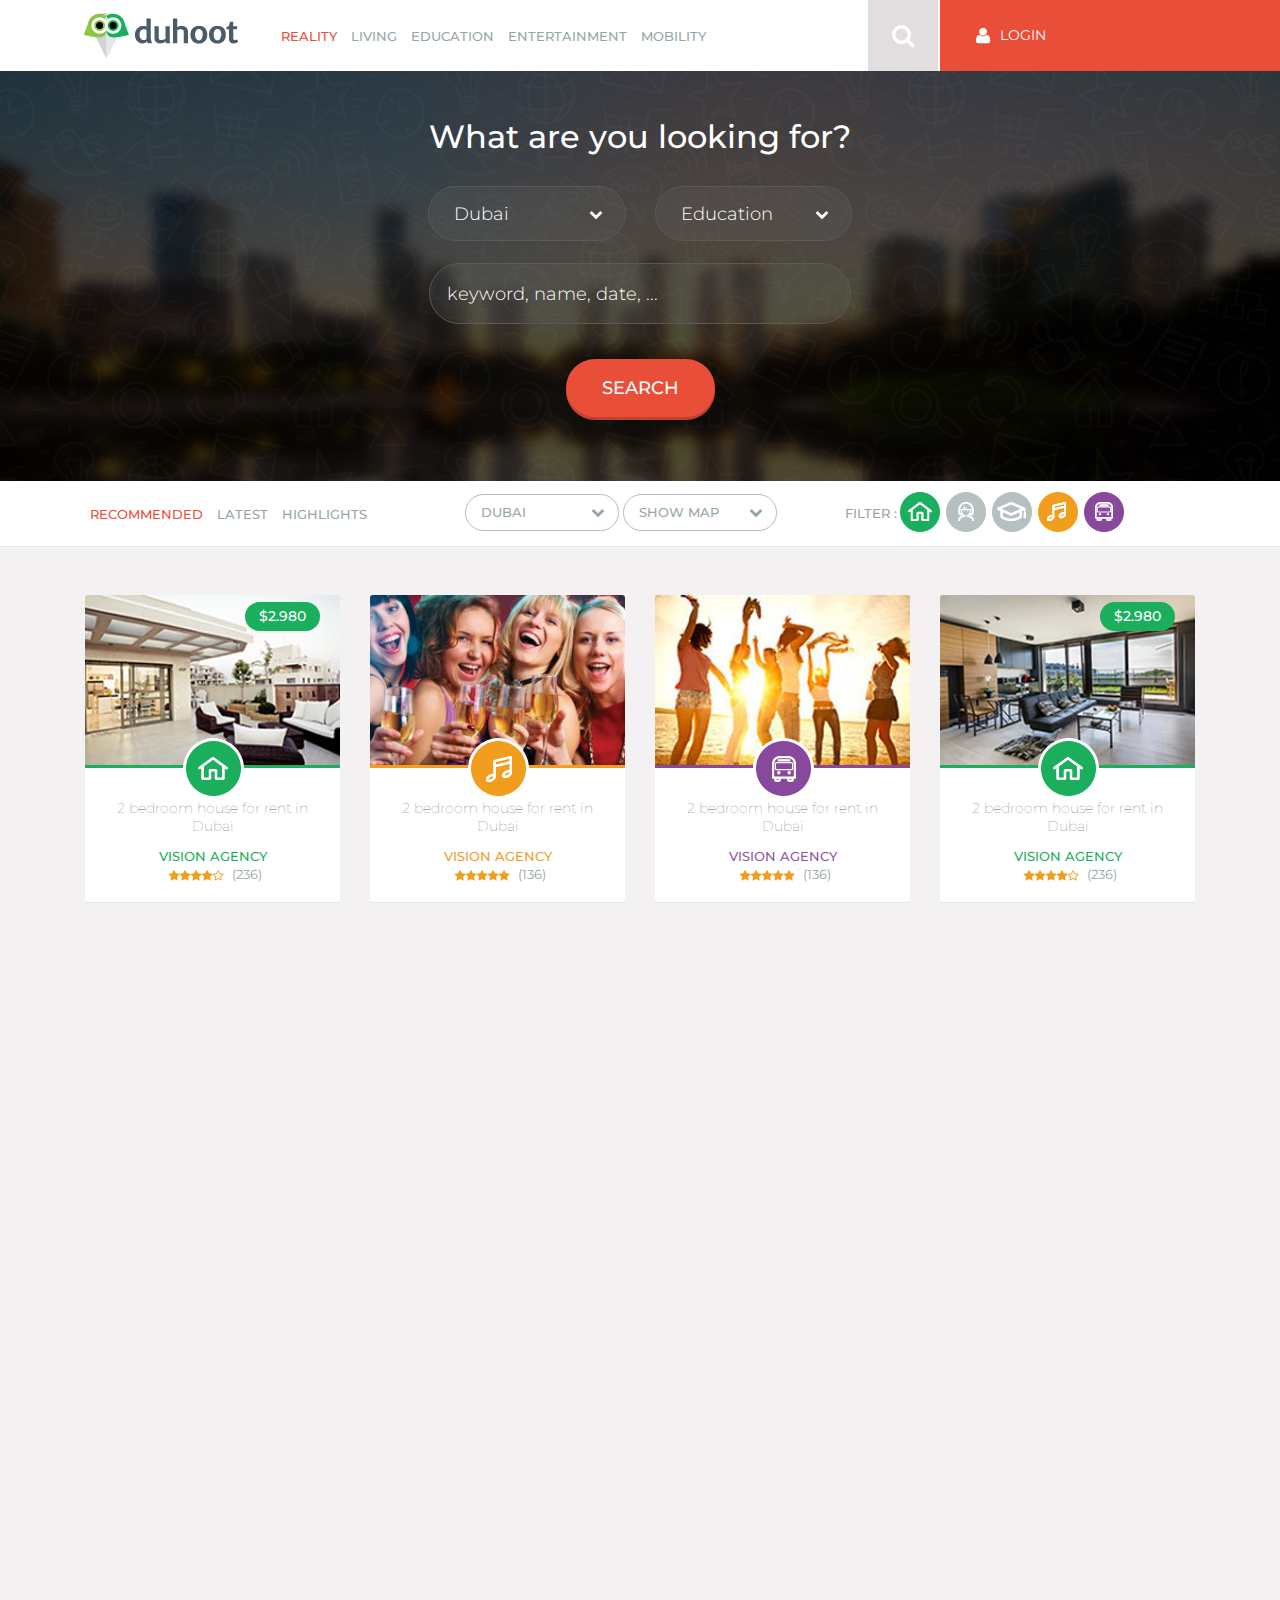
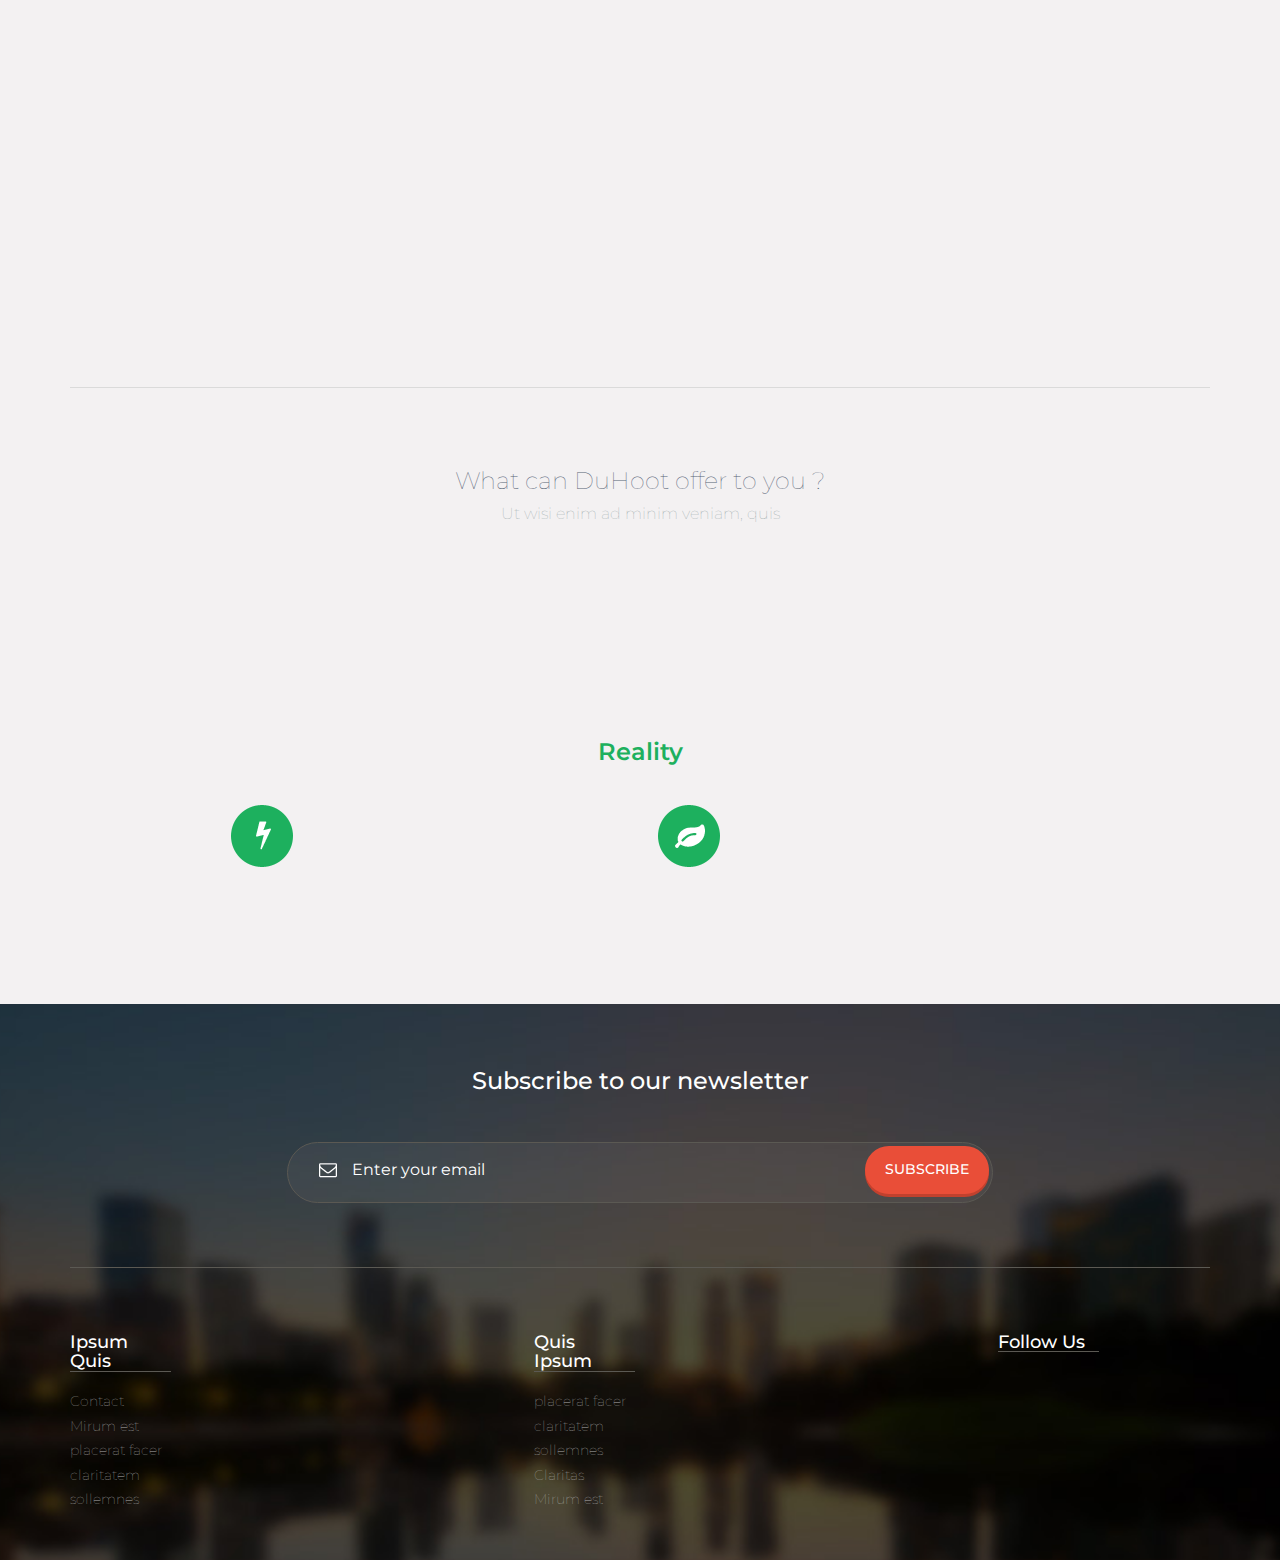
==== index.html @ 63b4815a "primeiro envio" ====
<!--A Design by W3layouts
Author: W3layout
Author URL: http://w3layouts.com
License: Creative Commons Attribution 3.0 Unported
License URL: http://creativecommons.org/licenses/by/3.0/
-->
<!DOCTYPE HTML>
<html>
	<head>
		<title>Duhoot Bootstarp Website Template | Home :: w3layouts</title>
		<link href="css/bootstrap.css" rel='stylesheet' type='text/css' />
		<!-- jQuery (necessary for Bootstrap's JavaScript plugins) -->
		<!-- Custom Theme files -->
		<link href="css/style.css" rel='stylesheet' type='text/css' />
		<!-- Custom Theme files -->
		<meta name="viewport" content="width=device-width, initial-scale=1">
		<script type="application/x-javascript">
			addEventListener("load", function() {
				setTimeout(hideURLbar, 0);
			}, false);
			function hideURLbar() {
				window.scrollTo(0, 1);
			}
		</script>
		<!--webfont-->
		<link href='http://fonts.googleapis.com/css?family=Montserrat:400,700' rel='stylesheet' type='text/css'>
		<script type="text/javascript" src="js/jquery-1.11.1.min.js"></script>
		<script type="text/javascript" src="js/login.js"></script>
		<script src="js/jquery.easydropdown.js"></script>
		<!--Animation-->
		<script src="js/wow.min.js"></script>
		<link href="css/animate.css" rel='stylesheet' type='text/css' />
		<script>
			new WOW().init();
		</script>
	</head>
	<body>
		<div class="header">
			<div class="col-sm-8 header-left">
				<div class="logo">
					<a href="index.html"><img src="images/logo.png" alt=""/></a>
				</div>
				<div class="menu">
					<a class="toggleMenu" href="#"><img src="images/nav.png" alt="" /></a>
					<ul class="nav" id="nav">
						<li class="active">
							<a href="index.html">Reality</a>
						</li>
						<li>
							<a href="living.html">Living</a>
						</li>
						<li>
							<a href="education.html">Education</a>
						</li>
						<li>
							<a href="entertain.html">Entertainment</a>
						</li>
						<li>
							<a href="login.php">Mobility</a>
						</li>
						<div class="clearfix"></div>
					</ul>
					<script type="text/javascript" src="js/responsive-nav.js"></script>
				</div>
				<!-- start search-->
				<div class="search-box">
					<div id="sb-search" class="sb-search">
						<form>
							<input class="sb-search-input" placeholder="Enter your search term..." type="search" name="search" id="search">
							<input class="sb-search-submit" type="submit" value="">
							<span class="sb-icon-search"> </span>
						</form>
					</div>
				</div>
				<!----search-scripts---->
				<script src="js/classie.js"></script>
				<script src="js/uisearch.js"></script>
				<script>
					new UISearch(document.getElementById('sb-search'));
				</script>
				<!----//search-scripts---->
				<div class="clearfix"></div>
			</div>
			<div class="col-sm-4 header_right">
				<div id="loginContainer">
					<a href="#" id="loginButton"><img src="images/login.png"><span>Login</span></a>
					<div id="loginBox">
						<form id="loginForm">
							<fieldset id="body">
								<fieldset>
									<label for="email">Email Address</label>
									<input type="text" name="email" id="email">
								</fieldset>
								<fieldset>
									<label for="password">Password</label>
									<input type="password" name="password" id="password">
								</fieldset>
								<input type="submit" id="login" value="Sign in">
								<label for="checkbox">
									<input type="checkbox" id="checkbox">
									<i>Remember me</i></label>
							</fieldset>
							<span><a href="#">Forgot your password?</a></span>
						</form>
					</div>
				</div>
				<div class="clearfix"></div>
			</div>
			<div class="clearfix"></div>
		</div>
		<div class="banner">
			<div class="container_wrap">
				<h1>What are you looking for?</h1>
				<div class="dropdown-buttons">
					<div class="dropdown-button">
						<select class="dropdown" tabindex="9" data-settings='{"wrapperClass":"flat"}'>
							<option value="0">Dubai</option>
							<option value="1">Australia</option>
							<option value="2">Sri Lanka</option>
							<option value="3">Newziland</option>
							<option value="4">Pakistan</option>
							<option value="5">United Kingdom</option>
							<option value="6">United states</option>
							<option value="7">Russia</option>
							<option value="8">Mirum</option>
						</select>
					</div>
					<div class="dropdown-button">
						<select class="dropdown" tabindex="9" data-settings='{"wrapperClass":"flat"}'>
							<option value="0">Education</option>
							<option value="1">tempor</option>
							<option value="2">congue</option>
							<option value="3">mazim </option>
							<option value="4">mutationem</option>
							<option value="5">hendrerit </option>
							<option value="5"></option>
							<option value="5"></option>
						</select>
					</div>
				</div>
				<form>
					<input type="text" value="Keyword, name, date, ..." onfocus="this.value = '';" onblur="if (this.value == '') {this.value = 'Keyword, name, date, ...';}">
					<div class="contact_btn">
						<label class="btn1 btn-2 btn-2g">
							<input name="submit" type="submit" id="submit" value="Search">
						</label>
					</div>
				</form>
				<div class="clearfix"></div>
			</div>
		</div>
		<div class="content_top">
			<div class="container">
				<div class="col-md-4 bottom_nav">
					<div class="content_menu">
						<ul>
							<li class="active">
								<a href="#">Recommended</a>
							</li>
							<li>
								<a href="#">Latest</a>
							</li>
							<li>
								<a href="#">Highlights</a>
							</li>
						</ul>
					</div>
				</div>
				<div class="col-md-4 content_dropdown1">
					<div class="content_dropdown">
						<select class="dropdown" tabindex="10" data-settings='{"wrapperClass":"metro"}'>
							<option value="0">Dubai</option>
							<option value="1">tempor</option>
							<option value="2">congue</option>
							<option value="3">mazim </option>
							<option value="4">mutationem</option>
							<option value="5">hendrerit </option>
							<option value="5"></option>
							<option value="5"></option>
						</select>
					</div>
					<div class="content_dropdown">
						<select class="dropdown" tabindex="10" data-settings='{"wrapperClass":"metro"}'>
							<option value="0">Show Map</option>
							<option value="1">tempor</option>
							<option value="2">congue</option>
							<option value="3">mazim </option>
							<option value="4">mutationem</option>
							<option value="5">hendrerit </option>
							<option value="5"></option>
							<option value="5"></option>
						</select>
					</div>
				</div>
				<div class="col-md-4 filter_grid">
					<ul class="filter">
						<li class="fil">
							Filter :
						</li>
						<li>
							<a href=""> <i class="icon1"> </i> </a>
						</li>
						<li>
							<a href=""> <i class="icon2"> </i> </a>
						</li>
						<li>
							<a href=""> <i class="icon3"> </i> </a>
						</li>
						<li>
							<a href=""> <i class="icon4"> </i> </a>
						</li>
						<li>
							<a href=""> <i class="icon5"> </i> </a>
						</li>
					</ul>
				</div>
			</div>
		</div>
		<div class="content_middle">
			<div class="container">
				<div class="content_middle_box">
					<div class="top_grid">
						<div class="col-md-3">
							<div class="grid1">
								<div class="view view-first">
									<div class="index_img"><img src="images/pic1.jpg" class="img-responsive" alt=""/>
									</div>
									<div class="sale">
										$2.980
									</div>
									<div class="mask">
										<div class="info">
											<i class="search"> </i> Show More
										</div>
										<ul class="mask_img">
											<li class="star"><img src="images/star.png" alt=""/>
											</li>
											<li class="set"><img src="images/set.png" alt=""/>
											</li>
											<div class="clearfix"></div>
										</ul>
									</div>
								</div>
								<i class="home"></i>
								<div class="inner_wrap">
									<h3>2 bedroom house for rent in Dubai</h3>
									<ul class="star1">
										<h4 class="green">Vision Agency</h4>
										<li>
											<a href="#"> <img src="images/star1.png" alt="">(236)</a>
										</li>
									</ul>
								</div>
							</div>
						</div>
						<div class="col-md-3">
							<div class="grid1">
								<div class="view view-first">
									<div class="index_img1"><img src="images/pic6.jpg" class="img-responsive" alt=""/>
									</div>
									<div class="mask">
										<div class="info">
											<i class="search"> </i> Show More
										</div>
										<ul class="mask_img">
											<li class="star"><img src="images/star.png" alt=""/>
											</li>
											<li class="set"><img src="images/set.png" alt=""/>
											</li>
											<div class="clearfix"></div>
										</ul>
									</div>
								</div>
								<i class="home1"> </i>
								<div class="inner_wrap">
									<h3>2 bedroom house for rent in Dubai</h3>
									<ul class="star1">
										<h4 class="yellow">Vision Agency</h4>
										<li>
											<a href="#"> <img src="images/star2.png" alt="">(136)</a>
										</li>
									</ul>
								</div>
							</div>
						</div>
						<div class="col-md-3">
							<div class="grid1">
								<div class="view view-first">
									<div class="index_img2"><img src="images/pic2.jpg" class="img-responsive" alt=""/>
									</div>
									<div class="mask">
										<div class="info">
											<i class="search"> </i> Show More
										</div>
										<ul class="mask_img">
											<li class="star"><img src="images/star.png" alt=""/>
											</li>
											<li class="set"><img src="images/set.png" alt=""/>
											</li>
											<div class="clearfix"></div>
										</ul>
									</div>
								</div>
								<i class="home2"> </i>
								<div class="inner_wrap">
									<h3>2 bedroom house for rent in Dubai</h3>
									<ul class="star1">
										<h4 class="blue">Vision Agency</h4>
										<li>
											<a href="#"> <img src="images/star2.png" alt="">(136)</a>
										</li>
									</ul>
								</div>
							</div>
						</div>
						<div class="col-md-3">
							<div class="grid1">
								<div class="view view-first">
									<div class="index_img"><img src="images/pic3.jpg" class="img-responsive" alt=""/>
									</div>
									<div class="sale">
										$2.980
									</div>
									<div class="mask">
										<div class="info">
											<i class="search"> </i> Show More
										</div>
										<ul class="mask_img">
											<li class="star"><img src="images/star.png" alt=""/>
											</li>
											<li class="set"><img src="images/set.png" alt=""/>
											</li>
											<div class="clearfix"></div>
										</ul>
									</div>
								</div>
								<i class="home"></i>
								<div class="inner_wrap">
									<h3>2 bedroom house for rent in Dubai</h3>
									<ul class="star1">
										<h4 class="green">Vision Agency</h4>
										<li>
											<a href="#"> <img src="images/star1.png" alt="">(236)</a>
										</li>
									</ul>
								</div>
							</div>
						</div>
						<div class="clearfix"></div>
					</div>
					<div class="middle_grid wow fadeInUp" data-wow-delay="0.4s">
						<div class="col-md-6">
							<div class="grid1">
								<div class="index_img"><img src="images/pic4.jpg" class="img-responsive" alt=""/>
								</div>
								<i class="m_home"> </i>
								<ul class="vision">
									<li>
										Vision Agency
									</li>
									<li class="desc">
										<a href="#"> <img src="images/star1.png" alt="">(236)</a>
									</li>
								</ul>
								<div class="inner_wrap1">
									<ul class="item_module">
										<li class="module_left"><img src="images/m1.jpg" class="img-responsive" alt=""/>
										</li>
										<li class="module_right">
											<img src="images/m_star.png" class="img-responsive" alt=""/>
											<h5>Lucy-p</h5>
											<p>
												"Ut wisi enim ad minim veniam, quis nostrud exerci tation ullamcorper suscipit lobortis nisl ut aliquip ex ea commodo consequat."
											</p>
											<a href="#" class="content_btn">....read more</a>
										</li>
										<div class="clearfix"></div>
									</ul>
								</div>
							</div>
						</div>
						<div class="col-md-6">
							<div class="grid1">
								<div class="index_img1"><img src="images/pic5.jpg" class="img-responsive" alt=""/>
								</div>
								<i class="m_home1"> </i>
								<ul class="vision">
									<li>
										Vision Agency
									</li>
									<li class="desc">
										<a href="#"> <img src="images/star2.png" alt="">(236)</a>
									</li>
								</ul>
								<div class="inner_wrap1">
									<ul class="item_module">
										<li class="module_left"><img src="images/m2.jpg" class="img-responsive" alt=""/>
										</li>
										<li class="module_right">
											<img src="images/m_star1.png" class="img-responsive" alt=""/>
											<h5>Lucy-p</h5>
											<p>
												"Ut wisi enim ad minim veniam, quis nostrud exerci tation ullamcorper suscipit lobortis nisl ut aliquip ex ea commodo consequat."
											</p>
											<a href="#" class="content_btn">....read more</a>
										</li>
										<div class="clearfix"></div>
									</ul>
								</div>
							</div>
						</div>
						<div class="clearfix"></div>
					</div>
					<div class="top_grid wow fadeInRight" data-wow-delay="0.4s">
						<div class="col-md-3">
							<div class="grid1">
								<div class="view view-first">
									<div class="index_img"><img src="images/pic1.jpg" class="img-responsive" alt=""/>
									</div>
									<div class="sale">
										$2.980
									</div>
									<div class="mask">
										<div class="info">
											<i class="search"> </i> Show More
										</div>
										<ul class="mask_img">
											<li class="star"><img src="images/star.png" alt=""/>
											</li>
											<li class="set"><img src="images/set.png" alt=""/>
											</li>
											<div class="clearfix"></div>
										</ul>
									</div>
								</div>
								<i class="home"></i>
								<div class="inner_wrap">
									<h3>2 bedroom house for rent in Dubai</h3>
									<ul class="star1">
										<h4 class="green">Vision Agency</h4>
										<li>
											<a href="#"> <img src="images/star1.png" alt="">(236)</a>
										</li>
									</ul>
								</div>
							</div>
						</div>
						<div class="col-md-3">
							<div class="grid1">
								<div class="view view-first">
									<div class="index_img1"><img src="images/pic2.jpg" class="img-responsive" alt=""/>
									</div>
									<div class="mask">
										<div class="info">
											<i class="search"> </i> Show More
										</div>
										<ul class="mask_img">
											<li class="star"><img src="images/star.png" alt=""/>
											</li>
											<li class="set"><img src="images/set.png" alt=""/>
											</li>
											<div class="clearfix"></div>
										</ul>
									</div>
								</div>
								<i class="home1"> </i>
								<div class="inner_wrap">
									<h3>2 bedroom house for rent in Dubai</h3>
									<ul class="star1">
										<h4 class="yellow">Vision Agency</h4>
										<li>
											<a href="#"> <img src="images/star2.png" alt="">(136)</a>
										</li>
									</ul>
								</div>
							</div>
						</div>
						<div class="col-md-3">
							<div class="grid1">
								<div class="view view-first">
									<div class="index_img2"><img src="images/pic6.jpg" class="img-responsive" alt=""/>
									</div>
									<div class="mask">
										<div class="info">
											<i class="search"> </i> Show More
										</div>
										<ul class="mask_img">
											<li class="star"><img src="images/star.png" alt=""/>
											</li>
											<li class="set"><img src="images/set.png" alt=""/>
											</li>
											<div class="clearfix"></div>
										</ul>
									</div>
								</div>
								<i class="home2"> </i>
								<div class="inner_wrap">
									<h3>2 bedroom house for rent in Dubai</h3>
									<ul class="star1">
										<h4 class="blue">Vision Agency</h4>
										<li>
											<a href="#"> <img src="images/star2.png" alt="">(136)</a>
										</li>
									</ul>
								</div>
							</div>
						</div>
						<div class="col-md-3">
							<div class="grid1">
								<div class="view view-first">
									<div class="index_img"><img src="images/pic3.jpg" class="img-responsive" alt=""/>
									</div>
									<div class="sale">
										$2.980
									</div>
									<div class="mask">
										<div class="info">
											<i class="search"> </i> Show More
										</div>
										<ul class="mask_img">
											<li class="star"><img src="images/star.png" alt=""/>
											</li>
											<li class="set"><img src="images/set.png" alt=""/>
											</li>
											<div class="clearfix"></div>
										</ul>
									</div>
								</div>
								<i class="home"></i>
								<div class="inner_wrap">
									<h3>2 bedroom house for rent in Dubai</h3>
									<ul class="star1">
										<h4 class="green">Vision Agency</h4>
										<li>
											<a href="#"> <img src="images/star1.png" alt="">(236)</a>
										</li>
									</ul>
								</div>
							</div>
						</div>
						<div class="clearfix"></div>
					</div>
					<div class="bottom_grid wow bounce" data-wow-delay="0.4s">
						<div class="col-md-6">
							<div class="grid1">
								<div class="index_img1"><img src="images/pic5.jpg" class="img-responsive" alt=""/>
								</div>
								<i class="m_home1"> </i>
								<ul class="vision">
									<li>
										Vision Agency
									</li>
									<li class="desc">
										<a href="#"> <img src="images/star2.png" alt="">(236)</a>
									</li>
								</ul>
								<div class="inner_wrap1">
									<ul class="item_module">
										<li class="module_left"><img src="images/m2.jpg" class="img-responsive" alt=""/>
										</li>
										<li class="module_right">
											<img src="images/m_star.png" class="img-responsive" alt=""/>
											<h5>Lucy-p</h5>
											<p>
												"Ut wisi enim ad minim veniam, quis nostrud exerci tation ullamcorper suscipit lobortis nisl ut aliquip ex ea commodo consequat."
											</p>
											<a href="#" class="content_btn">....read more</a>
										</li>
										<div class="clearfix"></div>
									</ul>
								</div>
							</div>
						</div>
						<div class="col-md-3">
							<div class="grid1">
								<div class="view view-first">
									<div class="index_img"><img src="images/pic3.jpg" class="img-responsive" alt=""/>
									</div>
									<div class="sale">
										$2.980
									</div>
									<div class="mask">
										<div class="info">
											<i class="search"> </i> Show More
										</div>
										<ul class="mask_img">
											<li class="star"><img src="images/star.png" alt=""/>
											</li>
											<li class="set"><img src="images/set.png" alt=""/>
											</li>
											<div class="clearfix"></div>
										</ul>
									</div>
								</div>
								<i class="b_home"></i>
								<div class="inner_wrap2">
									<h3>2 bedroom house for rent in Dubai</h3>
									<ul class="star1">
										<h4 class="green">Vision Agency</h4>
										<li>
											<a href="#"> <img src="images/star1.png" alt="">(236)</a>
										</li>
									</ul>
								</div>
							</div>
						</div>
						<div class="col-md-3">
							<div class="grid1">
								<div class="view view-first">
									<div class="index_img1"><img src="images/pic2.jpg" class="img-responsive" alt=""/>
									</div>
									<div class="mask">
										<div class="info">
											<i class="search"> </i> Show More
										</div>
										<ul class="mask_img">
											<li class="star"><img src="images/star.png" alt=""/>
											</li>
											<li class="set"><img src="images/set.png" alt=""/>
											</li>
											<div class="clearfix"></div>
										</ul>
									</div>
								</div>
								<i class="b_home1"> </i>
								<div class="inner_wrap2">
									<h3>2 bedroom house for rent in Dubai</h3>
									<ul class="star1">
										<h4 class="yellow">Vision Agency</h4>
										<li>
											<a href="#"> <img src="images/star2.png" alt="">(136)</a>
										</li>
									</ul>
								</div>
							</div>
						</div>
						<div class="clearfix"></div>
					</div>
				</div>
				<div class="offering">
					<h2>What can DuHoot offer to you ?</h2>
					<h3>Ut wisi enim ad minim veniam, quis</h3>
					<ul class="icons wow fadeInUp" data-wow-delay="0.4s">
						<li>
							<i class="icon1"> </i><span class="one"> </span>
						</li>
						<li>
							<i class="icon2"> </i><span class="two"> </span>
						</li>
						<li>
							<i class="icon3"> </i><span class="three"> </span>
						</li>
						<li>
							<i class="icon4"> </i><span class="four"> </span>
						</li>
						<li>
							<i class="icon5"> </i>
						</li>
					</ul>
					<div class="real">
						<h4>Reality</h4>
						<div class="col-sm-6">
							<ul class="service_grid">
								<i class="s1"> </i>
								<li class="desc1 wow fadeInRight" data-wow-delay="0.4s">
									<p>
										Nam liber tempor cum soluta nobis eleifend option congue nihil imperdiet doming id quod mazim placerat facer possim assum. Typi non habent claritatem insitam; est usus legentis in iis qui facit eorum
									</p>
								</li>
								<div class="clearfix"></div>
							</ul>
						</div>
						<div class="col-sm-6">
							<ul class="service_grid">
								<i class="s2"> </i>
								<li class="desc1 wow fadeInRight" data-wow-delay="0.4s">
									<p>
										Nam liber tempor cum soluta nobis eleifend option congue nihil imperdiet doming id quod mazim placerat facer possim assum. Typi non habent claritatem insitam; est usus legentis in iis qui facit eorum
									</p>
								</li>
								<div class="clearfix"></div>
							</ul>
						</div>
						<div class="clearfix"></div>
					</div>
				</div>
			</div>
		</div>
		</div>
		<div class="footer">
			<div class="container">
				<div class="footer_top">
					<h3>Subscribe to our newsletter</h3>
					<form>
						<span> <i><img src="images/mail.png" alt=""></i>
							<input type="text" value="Enter your email" onfocus="this.value = '';" onblur="if (this.value == '') {this.value = 'Enter your email';}">
							<label class="btn1 btn2 btn-2 btn-2g">
								<input name="submit" type="submit" id="submit" value="Subscribe">
							</label> <div class="clearfix"></div> </span>
					</form>
				</div>
				<div class="footer_grids">
					<div class="footer-grid">
						<h4>Ipsum Quis</h4>
						<ul class="list1">
							<li>
								<a href="contact.html">Contact</a>
							</li>
							<li>
								<a href="#">Mirum est</a>
							</li>
							<li>
								<a href="#">placerat facer</a>
							</li>
							<li>
								<a href="#">claritatem</a>
							</li>
							<li>
								<a href="#">sollemnes </a>
							</li>
						</ul>
					</div>
					<div class="footer-grid">
						<h4>Quis Ipsum</h4>
						<ul class="list1">
							<li>
								<a href="#">placerat facer</a>
							</li>
							<li>
								<a href="#">claritatem</a>
							</li>
							<li>
								<a href="#">sollemnes </a>
							</li>
							<li>
								<a href="#">Claritas</a>
							</li>
							<li>
								<a href="#">Mirum est</a>
							</li>
						</ul>
					</div>
					<div class="footer-grid last_grid">
						<h4>Follow Us</h4>
						<ul class="footer_social wow fadeInLeft" data-wow-delay="0.4s">
							<li>
								<a href=""> <i class="fb"> </i> </a>
							</li>
							<li>
								<a href=""><i class="tw"> </i> </a>
							</li>
							<li>
								<a href=""><i class="google"> </i> </a>
							</li>
							<li>
								<a href=""><i class="u_tube"> </i> </a>
							</li>
						</ul>
						<div class="copy wow fadeInRight" data-wow-delay="0.4s">
							<p>
								&copy; Template by <a href="http://w3layouts.com/" target="_blank">W3layouts</a>
							</p>
						</div>
					</div>
					<div class="clearfix"></div>
				</div>
			</div>
		</div>
	</body>
</html>
---- css/style.css ----
/*
Author: W3layout
Author URL: http://w3layouts.com
License: Creative Commons Attribution 3.0 Unported
License URL: http://creativecommons.org/licenses/by/3.0/
*/
h4, h5, h6,
h1, h2, h3 {margin-top: 0;}
ul, ol {margin: 0;}
p {margin: 0;}
html, body{
   font-family: 'Montserrat', sans-serif;
   font-size: 100%;
   background:#fff; 
}
body a{
	transition:0.5s all;
	-webkit-transition:0.5s all;
	-moz-transition:0.5s all;
	-o-transition:0.5s all;
	-ms-transition:0.5s all;
}
.header{
	background:#fff;
	padding:0;
	margin-left: 16em;
}
.header-left{
	/*--float: left;
	width:65.55555%;--*/
	padding: 9px 0;
}
.search-box {
	float: left;
}
.logo{
	float: left;
	margin-right: 5%;
	width: 19.5555%;
}
.menu{
	 float:left;
	 margin: 13px 0 0;
	 width:74.5555%;
}
.menu li{
	display:inline-block;
}
.menu li:first-child{
   	margin-left:0;
}
.menu li a{
  	display: block;
	font-size: 0.85em;
	text-transform: uppercase;
	margin: 5px 10px;
	color:#96a6a7;
	padding:0;
	-webkit-transition: all 0.3s ease;
	-moz-transition: all 0.3s ease;
	-o-transition: all 0.3s ease;
	transition: all 0.3s ease;
	font-weight:500;
}
.menu li a:hover ,.menu li.active a{
	 background:#fff;
	 color:#e94e38;
} 
#nav .current a {
	 color:red;
}
.toggleMenu {
    display:  none;
  	padding:4px 5px 0px 5px;
}
.nav:before,
.nav:after {
    content: " "; 
    display: table; 
}
.nav:after {
    clear: both;
}
.nav ul {
    list-style: none;
}
@media screen and (max-width:800px) {
	.active {
        display: block;
    }
    .menu li a{
    	text-align:left;
    	border-radius:0;
    	-webkit-border-radius:0;
    	-moz-border-radius:0;
    	-o-border-radius:0;
    }
    .nav {
	    list-style: none;
		width: 95%;
		position: absolute;
		right: 20px;
		background: #222;
		top: 72px;
		z-index: 111;
    }
    .nav:after {
		content: '';
		position: absolute;
		right:18px;
		top: -9px;
		border-left:10px solid rgba(0, 0, 0, 0);
		border-right:10px solid rgba(0, 0, 0, 0);
		border-bottom:10px solid #333;
	}
    .menu li a span.messages{
    	text-align:center;
    	top:15px;
    }
    .nav li ul{
    	width:100%;   	
    }
    .menu ul{
    	margin:0;
    }
    .nav > li.hover > ul {
        width:100%;
    }
    .nav > li {
        float: none;
        display:block;
    }
    .nav ul {
        display: block;
        width: 100%;
    }
   .nav > li.hover > ul , .nav li li.hover ul {
        position: static;
    }
    .nav li a{
    	border-top:1px solid #333;
    }
     .nav li:first-child a{
     	border-top:none;
     }
 }
.header_right{
	/*--float:right;
	width:32.5555%;--*/
	padding:0;
}
.sb-search {
	position: absolute;
	top:0;
	right:-10px;
	width: 0%;
	min-width:70px;
	height:71px;
	float: right;
	overflow: hidden;
	-webkit-transition: width 0.3s;
	-moz-transition: width 0.3s;
	transition: width 0.3s;
	-webkit-backface-visibility: hidden;
}
.sb-search-input {
	position: absolute;
	top: 0;
	left: 0px;
	border: none;
	outline: none;
	background:#e94e38;
	width: 100%;
	height:71px;
	margin: 0;
	z-index: 10;
	padding: 5px 20px;
	font-size: 13px;
	color: #ffffff;
}
.sb-search-input::-webkit-input-placeholder {
	color: #ffffff;
}
.sb-search-input:-moz-placeholder {
	color: #ffffff;
}
.sb-search-input::-moz-placeholder {
	color: #efb480;
}
.sb-search-input:-ms-input-placeholder {
	color: #ffffff;
}
.sb-icon-search,.sb-search-submit  {
	width:70px;
	height:71px;
	display: block;
	position: absolute;
	right: 0;
	top: 0;
	padding: 0;
	margin: 0;
	line-height:71px;
	text-align: center;
	cursor: pointer;
}
.sb-search-submit {
	background: #333 url('../images/h_search.png') no-repeat 21px 22px;
	-ms-filter: "progid:DXImageTransform.Microsoft.Alpha(Opacity=0)"; /* IE 8 */
    filter: alpha(opacity=0); /* IE 5-7 */
   	color: transparent;
	border: none;
	outline: none;
	z-index: -1;
	-webkit-appearance: none;
}
.sb-icon-search {
	color: #FFF;
	background:#e2dee0 url('../images/h_search.png') no-repeat 21px 22px;
	z-index: 90;
}
/* Open state */
.sb-search.sb-search-open,.no-js .sb-search {
	width:40%;
}
.sb-search.sb-search-open .sb-icon-search,.no-js .sb-search .sb-icon-search {
	color: #fff;
	z-index: 11;
}
.sb-search.sb-search-open .sb-search-submit,.no-js .sb-search .sb-search-submit {
	z-index: 90;
}
/********** Login *************/
#loginContainer {
    position:relative;
    background:#e94e38;
    padding:1.5em 2em;
}
#loginContainer a span{
   padding:0px 0px 0 5px;
	color: #fff;
	text-transform: uppercase;
	font-size: 0.85em;
}
/* Login Button */
#loginButton { 
    display:inline-block;  
    position:relative;
    z-index:30;
    cursor:pointer;
}
/* Login Box */
#loginBox {
    position:absolute;
	top:81px;
	left:0;
    display:none;
    z-index:29;
}
#loginForm:after {
	content: '';
	position: absolute;
	right: 25px;
	top: -10px;
	border-left:10px solid rgba(0, 0, 0, 0);
	border-right:10px solid rgba(0, 0, 0, 0);
	border-bottom: 10px solid #f0f0f0;
}
/* Login Form */
#loginForm {
	width: 451px;
	background: #fff;
	border: none;
}
#loginForm fieldset {
    margin:0 0 15px 0;
    display:block;
    border:0;
    padding:0;
}
fieldset#body {
    border-radius:3px;
    -webkit-border-radius:3px;
    -moz-border-radius:3px;
    -o-border-radius:3px;
    padding:15px 15px;
    margin:0;
}
#loginForm #checkbox {
    width:auto;
    margin:3px 6px 0 0;
    float:left;
    padding:0;
    border:0;
    *margin:-3px 9px 0 0; /* IE7 Fix */
}
#body label {
    color:#000;
    margin:10px 0 0 0;
    display:block;
    float:left;
    font-size:0.85em;
    font-weight: 400;
}
#loginForm #body fieldset label{
    display:block;
    float:none;
    margin:0 0 6px 0;
}
#body label i{
	color:#000;
	font-size:1em;
	font-style:normal;
}
/* Default Input */
#loginForm input {
    width:92%;
    border:1px solid #DADADA;
	color: #222;
	background:#FFF;
    padding:6px;
	font-size: 0.8125em;
    -webkit-apperance:none;
}
/* Sign In Button */
#loginForm #login {
	width: auto;
	float: left;
	background: #e94e38;
	color:#fff;
	font-size: 0.8725em;
	padding: 8px 20px;
	border: none;
	margin: 0 12px 0 0;
	cursor: pointer;
	transition: all .5s;
	-webkit-transition: all .5s;
	-moz-transition: all .5s;
	-o-transition: all .5s;
}
#loginForm #login:hover {
	background:#1db05e;
}
/* Forgot your password */
#loginForm span{
    display:block;
    padding:0px 0px 15px 15px;
}
#loginForm span a{
	color:#000;
	font-size:0.85em;
    font-weight:500;
    background: none;
	border: none;
	box-shadow: none;
}
#loginForm span a:hover{
	text-decoration:underline;
}
input:focus {
    outline:none;
}
a#loginButton img {
	vertical-align: bottom;
}
.banner{
	background: url(../images/banner.jpg) no-repeat center top;
	background-size:cover;
	-webkit-background-size:cover;
	-moz-background-size:cover;
	-o-background-size:cover;
	min-height:410px;
	text-align:center;
	padding-top:3em;
}
.container_wrap{
	margin:0 auto;
	width:70%;
}
.dropdown-buttons{
	margin-bottom: 1em;
}
.banner h1{
	color: #fff;
	font-size: 2em;
	font-weight: 500;
	margin-bottom: 1em;
}
.banner input[type="text"] {
	background: rgba(111, 111, 111, 0.17);
	transition: border-color 0.3s;
	-o-transition: border-color 0.3s;
	-ms-transition: border-color 0.3s;
	-moz-transition: border-color 0.3s;
	-webkit-transition: border-color 0.3s;
	-webkit-appearance: none;
	border: 1px solid #5b5953;
	outline: none;
	font-size: 1.1em;
	padding: 17px;
	color: #fff;
	width: 47%;
	text-transform: lowercase;
	border-radius: 100px;
	-webkit-border-radius: 100px;
	-moz-border-radius: 100px;
	-o-border-radius: 100px;
	font-weight: 300;
	margin-bottom: 2em;
}

/**** Drop Down *********/
/* PREFIXED CSS */
.flat,
.flat div,
.flat li,
.flat div::after,
.flat .carat,
.flat .carat:after,
.flat .selected::after,
.flat:after{
	/*---webkit-transition: all 150ms ease-in-out;
	-moz-transition: all 150ms ease-in-out;
	-ms-transition: all 150ms ease-in-out;
	transition: all 150ms ease-in-out;--*/
}
.flat .selected::after,
.flat.scrollable div::after{
	-webkit-pointer-events: none;
	-moz-pointer-events: none;
	-ms-pointer-events: none;
	pointer-events: none;
}
/* WRAPPER */
.dropdown-button:first-child{
	margin-left:0;
}
.dropdown-button{
	margin-left:25px;
	width:22%;
}
.dropdown-button{
	display:inline-block;
}
.flat{
	position: relative;	
	cursor: pointer;
	font-weight:600;
	background:rgba(111, 111, 111, 0.17);
	color:#898989;
	border-radius:100px;	
	-webkit-border-radius:100px;	
	-moz-border-radius:100px;	
	-o-border-radius:100px;	
	-webkit-user-select: none;
	-moz-user-select: none;
	user-select: none;
	border:1px solid #5b5953;
}
.flat.open{
	z-index: 2;
}
.flat:hover,
.flat.focus{
	color:#666;
}
/* OLD SELECT (HIDDEN) */
.flat .old{
	position: absolute;
	left: 0;
	top: 0;
	height: 0;
	width: 0;
	overflow: hidden;
}
.flat select{
	position: absolute;
	left: 0px;
	top: 0px;
}
.flat.touch select{
	left: 0;
	top: 0;
	width: 100%;
	height: 100%;
	opacity: 0;
}
/* SELECTED FEEDBACK ITEM */ 
.flat .selected {
    color:#fff;
}
.flat .selected,
.flat li{
	display: block;
	font-size: 1.1em;
	padding:14px 0px 14px 25px;
	overflow: hidden;
	white-space: nowrap;
	text-align: left;
	font-weight: 300;
}
.flat .selected::after{
	content: '';
	position: absolute;
	right: 0;
	top: 0;
	bottom: 0;
	padding:20px 20px;
	background:url(../images/img-sprite.png) no-repeat -7px 18px;
	border-radius: 0 5px 5px 0;
	-webkit-border-radius: 0 5px 5px 0;
	-moz-border-radius: 0 5px 5px 0;
	-o-border-radius: 0 5px 5px 0;
}
.flat:hover .selected::after,
.flat.focus .selected::after{
	background:url(../images/img-sprite.png) no-repeat -44px 19px;
}
/* DROP DOWN WRAPPER */
.flat div{
	position: absolute;
	height: 0;
	left: 0;
	right: 0;
	top: 100%;
	margin-top:1px;
	background:#e94e38;
	overflow: hidden;
	opacity: 0;
	color: #FFF;
	border-radius: 5px;
	-webkit-border-radius: 5px;
	-moz-border-radius: 5px;
	-o-border-radius: 5px;
}
/* Height is adjusted by JS on open */
.flat.open div{
	opacity: 1;
	z-index: 2;
}
/* FADE OVERLAY FOR SCROLLING LISTS */
.flat.scrollable div::after{
	content: '';
	position: absolute;
	left: 0;
	right: 0;
	bottom: 0;
	height: 50px;
}
.flat.scrollable.bottom div::after{
	opacity: 0;
}
/* DROP DOWN LIST */
.flat ul{
	position: absolute;
	left: 0;
	top: 0;
	height: 100%;
	width: 100%;
	padding:0;
	list-style: none;
	overflow: hidden;
	border-radius: 5px;
	-webkit-border-radius: 5px;
	-moz-border-radius: 5px;
	-o-border-radius: 5px;
}
.flat.scrollable.open ul{
	overflow-y: auto;
}
/* DROP DOWN LIST ITEMS */
.flat li{
	list-style: none;
	padding: 6px 10px;
	font-size: 1em;
	font-weight: 400;
}
.flat li:last-child {
    border-bottom: 0;
}
/* .focus class is also added on hover */
.flat li:hover{
	background-color:#DD3E27;
}
.flat li.focus{
	background:#DD3E27;
	position: relative;
	z-index: 3;
	color:#FFF;
}
.flat li.active{
    background-color:#DD3E27;
	color: #fff;
}
.quote_button a{
    display:inline-block;
    color:#FFF;
    font-size:1.2em;
    font-weight:400;
    background:#7accc8;
    padding:20px 60px;
    border-bottom:4px solid #45A39E;
    border-radius:3px;
   -webkit-border-radius:3px;
   -moz-border-radius:3px;
   -o-border-radius:3px;
    -webkit-transition: all 0.3s ease;
    -moz-transition: all 0.3s ease;
	-o-transition: all 0.3s ease;
	transition: all 0.3s ease;
}
.banner input[type="submit"], .footer input[type="submit"] {
	-webkit-appearance: none;
	cursor: pointer;
	border: none;
	outline: none;
	background: none;
	text-transform: uppercase;
}
.btn-2g {
	border-radius: 40px;
	-webkit-border-radius: 40px;
	-moz-border-radius: 40px;
	-o-border-radius: 40px;
}
.btn-2 {
	background: #cb4e4e;
	color: #fff;
	box-shadow: 0 3px #c1412e;
	-webkit-transition: none;
	-moz-transition: none;
	transition: none;
}
.btn1 {
	border: none;
	font-family: inherit;
	font-size: inherit;
	color: inherit;
	background: none;
	cursor: pointer;
	padding:15px 30px;
	display: inline-block;
	text-transform: uppercase;
	letter-spacing: 1px;
	font-weight: 500;
	outline: none;
	position: relative;
	-webkit-transition: all 0.3s;
	-moz-transition: all 0.3s;
	transition: all 0.3s;
	background: #e94e38;
	color: #fff;
	font-size: 1.1em;
	text-shadow: -1px 0px 1px rgba(214, 214, 214, 0.59);
	-webkit-text-shadow: -1px 0px 1px rgba(214, 214, 214, 0.59);
	-moz-text-shadow: -1px 0px 1px rgba(214, 214, 214, 0.59);
	-o-text-shadow: -1px 0px 1px rgba(214, 214, 214, 0.59);
}
.btn-2g:hover {
	top: 2px;
}
.btn:after {
	content: '';
	position: absolute;
	z-index: -1;
	-webkit-transition: all 0.3s;
	-moz-transition: all 0.3s;
	transition: all 0.3s;
}
/*--content--*/
.content_top{
	background:#fff;
	padding:13px 0 5px;
	border-bottom: 1px solid #E6E5E5;
}
.content_menu ul{
	margin-top:1px;
	padding:0;
	list-style:none;
}
.content_menu ul li {
	display: inline-block;
}
.content_menu ul li a {
	color: #96a6a7;
	display: block;
	margin: 10px;
	text-transform:uppercase;
	font-size:0.8125em;
	font-weight:500;
}
.content_menu ul li a:hover, .content_menu ul li.active a {
	color:#e94e38;
}
.metro{
	position: relative;	
	cursor: pointer;
	font-weight:600;
	background:#fff;
	color:#898989;
	border-radius:100px;	
	-webkit-border-radius:100px;	
	-moz-border-radius:100px;	
	-o-border-radius:100px;	
	-webkit-user-select: none;
	-moz-user-select: none;
	user-select: none;
	border:1px solid #b2bebe;
}
.metro.open{
	z-index: 2;
}
.metro:hover,
.metro.focus{
	color:#666;
}
/* OLD SELECT (HIDDEN) */
.metro .old{
	position: absolute;
	left: 0;
	top: 0;
	height: 0;
	width: 0;
	overflow: hidden;
}
.metro select{
	position: absolute;
	left: 0px;
	top: 0px;
}
.metro.touch select{
	left: 0;
	top: 0;
	width: 100%;
	height: 100%;
	opacity: 0;
}
/* SELECTED FEEDBACK ITEM */ 
.metro .selected {
    color: #96a6a7;
}
.metro .selected:hover{
	color:#e94e38;
}
.metro .selected,
.metro li{
	display: block;
	font-size:0.8125em;
	padding:8px 0px 8px 15px;
	overflow: hidden;
	white-space: nowrap;
	text-align: left;
	font-weight:500;
	text-transform:uppercase;
}
.metro .selected::after{
	content: '';
	position: absolute;
	right: 0;
	top: 0;
	bottom: 0;
	padding:18px;
	background:url(../images/img-sprite.png) no-repeat -85px 8px;
	border-radius: 0 5px 5px 0;
	-webkit-border-radius: 0 5px 5px 0;
	-moz-border-radius: 0 5px 5px 0;
	-o-border-radius: 0 5px 5px 0;
}
.metro:hover .selected::after,
.metro.focus .selected::after{
	/*-background:url(../images/img-sprite.png) no-repeat -44px 19px;--*/
}
/* DROP DOWN WRAPPER */
.metro div{
	position: absolute;
	height: 0;
	left: 0;
	right: 0;
	top: 100%;
	margin-top:1px;
	background:#e94e38;
	overflow: hidden;
	opacity: 0;
	color: #FFF;
	border-radius: 5px;
	-webkit-border-radius: 5px;
	-moz-border-radius: 5px;
	-o-border-radius: 5px;
}
/* Height is adjusted by JS on open */
.metro.open div{
	opacity: 1;
	z-index: 2;
}
/* FADE OVERLAY FOR SCROLLING LISTS */
.metro.scrollable div::after{
	content: '';
	position: absolute;
	left: 0;
	right: 0;
	bottom: 0;
	height: 50px;
}
.metro.scrollable.bottom div::after{
	opacity: 0;
}
/* DROP DOWN LIST */
.metro ul{
	position: absolute;
	left: 0;
	top: 0;
	height: 100%;
	width: 100%;
	padding:0;
	list-style: none;
	overflow: hidden;
	border-radius: 5px;
	-webkit-border-radius: 5px;
	-moz-border-radius: 5px;
	-o-border-radius: 5px;
}
.metro.scrollable.open ul{
	overflow-y: auto;
}
/* DROP DOWN LIST ITEMS */
.metro li{
	list-style: none;
	padding: 6px 10px;
	font-size:0.85em;
	font-weight: 400;
	text-transform: lowercase;
}
.metro li:last-child {
    border-bottom: 0;
}
/* .focus class is also added on hover */
.metro li:hover{
	background-color:#DD3E27;
}
.metro li.focus{
	background:#DD3E27;
	position: relative;
	z-index: 3;
	color:#FFF;
}
.metro li.active{
    background-color:#DD3E27;
	color: #fff;
}
.content_dropdown:first-child {
	margin-left: 0;
}
.content_dropdown {
	display: inline-block;
}
.content_dropdown {
	margin-left:15px;
	width:38%;
}
ul.filter {
	padding: 0;
	list-style: none;
	margin-top: -5px;
}
ul.filter h3{
	font-size:0.8125em;
	color:red;
	text-transform:uppercase;
}
ul.filter li.fil{
	float: left;
	margin: 15px 10px 0 0;
	font-size: 0.8125em;
	text-transform: uppercase;
	font-weight:500;
	color: #96a6a7;
}
ul.filter li {
	display: inline-block;
}
ul.filter li:first-child {
	margin-left: 0;
}
ul.filter li a i {
	width: 45px;
	height: 45px;
	display: block;
	background: url(../images/img-sprite.png)no-repeat;
}
ul.filter li a i:hover{
	opacity:0.8;
}
ul.filter li a i.icon1{
	background-position:-7px -39px;
}
ul.filter li a i.icon2{
	background-position:-56px -39px;
}
ul.filter li a i.icon3{
	background-position:-106px -39px;
}
ul.filter li a i.icon4{
	background-position:-156px -39px;
}
ul.filter li a i.icon5{
	background-position:-207px -39px;
}
.grid1{
	position:relative;
	box-shadow: 0 1px 0px #E6E5E5;
	-webkit-box-shadow: 0 1px 0px #E6E5E5;
	-moz-box-shadow: 0 1px 0px #E6E5E5;
	-o-box-shadow: 0 1px 0px #E6E5E5;
}
.sale {
	font-size: 14px;
	font-weight: 500;
	color: #fff;
	background-color: #1baf5d;
	line-height: 23px;
	padding: 3px 14px;
	position: absolute;
	top: 7px;
	right: 20px;
	text-transform: uppercase;
	border-radius: 100px;
	-webkit-border-radius: 100px;
	-moz-border-radius: 100px;
	-o-border-radius: 100px;
}
.view:hover .sale{
	display:none;
}
i.home{
	width: 67px;
	height: 67px;
	background: url(../images/img-sprite.png)no-repeat -7px -93px;
	display: block;
	position: absolute;
	bottom:100px;
	right:93px;
}
i.home1{
	width: 67px;
	height: 67px;
	background: url(../images/img-sprite.png)no-repeat -91px -93px;
	display: block;
	position: absolute;
	bottom:100px;
	right:93px;
}
i.home2{
	width: 67px;
	height: 67px;
	background: url(../images/img-sprite.png)no-repeat -170px -94px;
	display: block;
	position: absolute;
	bottom:100px;
	right:93px;
}
i.b_home {
	width: 67px;
	height: 67px;
	background: url(../images/img-sprite.png)no-repeat -7px -93px;
	display: block;
	position: absolute;
	bottom: 110px;
	right: 93px;
}
i.b_home1{
	width: 67px;
	height: 67px;
	background: url(../images/img-sprite.png)no-repeat -91px -93px;
	display: block;
	position: absolute;
	bottom:110px;
	right: 93px;
}
.index_img img{
	border-bottom:3px solid #1baf5d;
}
.index_img1 img{
	border-bottom:3px solid #f19e1f;
}
.index_img2 img{
	border-bottom:3px solid #88499c;
}
.content_middle{
	background:#f3f1f2;
	
}
.view {
   overflow: hidden;
   position: relative;
   text-align: center;
   cursor: default;
   border-top-left-radius: 3px;
   -webkit-border-top-left-radius: 3px;
   -moz-border-top-left-radius: 3px;
   -o-border-top-left-radius: 3px;
   border-top-right-radius: 3px;
   -webkit-border-top-right-radius: 3px;
   -moz-border-top-right-radius: 3px;
   -o-border-top-right-radius: 3px;
}
i.search{
	width:20px;
	height:20px;
	background:url(../images/search.png)no-repeat;
	float:left;
}
.view .mask,.view .content {
	position: absolute;
	overflow: hidden;
	top: 0;
	left: 0;
	cursor: pointer;
	width: 258px;
	height: 173px;
}
.view img {
   display: block;
   position: relative;
}
.view h2 {
   text-transform: uppercase;
   color: #fff;
   text-align: center;
   position: relative;
   font-size: 17px;
   padding: 10px;
   background: rgba(0, 0, 0, 0.8);
   margin: 20px 0 0 0;
}
ul.mask_img {
	list-style: none;
	padding: 0 3em;
	margin-top: 1em;
}
ul.mask_img li.star{
	float:left;
	margin-right:2em;
}
ul.mask_img li.set{
	float:left;
}
.info {
    display: inline-block;
	text-decoration: none;
	padding: 8px 20px 5px;
	background: none;
	color: #fff;
	text-transform: uppercase;
	border: 2px solid #fff;
	border-radius: 100px;
	-webkit-border-radius: 100px;
	-moz-border-radius: 100px;
	-o-border-radius: 100px;
	font-size: 0.8125em;
	margin: 2em 0 1em;
	font-weight:100;
}
h3.m_4{
	text-align:center;
	padding:5% 0;
}
h3.m_4 a{
	color:#555;
	text-transform:uppercase;
	font-size:1em;
}
h3.m_4 a:hover{
	color:#FFA540;
}
p.m_5{
	text-align:center;
	color:#999;
	font-size:0.85em;
}
.view-first img {
   -webkit-transition: all 0.2s linear;
   -moz-transition: all 0.2s linear;
   -o-transition: all 0.2s linear;
   -ms-transition: all 0.2s linear;
   transition: all 0.2s linear;
}
.view-first .mask {
   -ms-filter: "progid: DXImageTransform.Microsoft.Alpha(Opacity=0)";
   filter: alpha(opacity=0);
   opacity: 0;
   background-color:rgba(136, 73, 156, 0.68);
   -webkit-transition: all 0.4s ease-in-out;
   -moz-transition: all 0.4s ease-in-out;
   -o-transition: all 0.4s ease-in-out;
   -ms-transition: all 0.4s ease-in-out;
   transition: all 0.4s ease-in-out;
   border-bottom:3px solid #1baf5d;
}
.view-first h2 {
   -webkit-transform: translateY(-100px);
   -moz-transform: translateY(-100px);
   -o-transform: translateY(-100px);
   -ms-transform: translateY(-100px);
   transform: translateY(-100px);
   -ms-filter: "progid: DXImageTransform.Microsoft.Alpha(Opacity=0)";
   filter: alpha(opacity=0);
   opacity: 0;
   -webkit-transition: all 0.2s ease-in-out;
   -moz-transition: all 0.2s ease-in-out;
   -o-transition: all 0.2s ease-in-out;
   -ms-transition: all 0.2s ease-in-out;
   transition: all 0.2s ease-in-out;
}
.view-first ul.mask_img {
   -webkit-transform: translateY(100px);
   -moz-transform: translateY(100px);
   -o-transform: translateY(100px);
   -ms-transform: translateY(100px);
   transform: translateY(100px);
   -ms-filter: "progid: DXImageTransform.Microsoft.Alpha(Opacity=0)";
   filter: alpha(opacity=0);
   opacity: 0;
   -webkit-transition: all 0.2s linear;
   -moz-transition: all 0.2s linear;
   -o-transition: all 0.2s linear;
   -ms-transition: all 0.2s linear;
   transition: all 0.2s linear;
}
.view-first:hover img {
   -webkit-transform: scale(1.1,1.1);
   -moz-transform: scale(1.1,1.1);
   -o-transform: scale(1.1,1.1);
   -ms-transform: scale(1.1,1.1);
   transform: scale(1.1,1.1);
}
.view-first a.info {
   -ms-filter: "progid: DXImageTransform.Microsoft.Alpha(Opacity=0)";
   filter: alpha(opacity=0);
   opacity: 0;
   -webkit-transition: all 0.2s ease-in-out;
   -moz-transition: all 0.2s ease-in-out;
   -o-transition: all 0.2s ease-in-out;
   -ms-transition: all 0.2s ease-in-out;
   transition: all 0.2s ease-in-out;
}
.view-first:hover .mask {
   -ms-filter: "progid: DXImageTransform.Microsoft.Alpha(Opacity=100)";
   filter: alpha(opacity=100);
   opacity: 1;
}
.view-first:hover h2,
.view-first:hover ul.mask_img,
.view-first:hover a.info {
   -ms-filter: "progid: DXImageTransform.Microsoft.Alpha(Opacity=100)";
   filter: alpha(opacity=100);
   opacity: 1;
   -webkit-transform: translateY(0px);
   -moz-transform: translateY(0px);
   -o-transform: translateY(0px);
   -ms-transform: translateY(0px);
   transform: translateY(0px);
}
.view-first:hover ul.mask_img {
   -webkit-transition-delay: 0.1s;
   -moz-transition-delay: 0.1s;
   -o-transition-delay: 0.1s;
   -ms-transition-delay: 0.1s;
   transition-delay: 0.1s;
}
.inner_wrap, .inner_wrap2{
	background:#fff;
	padding:2em 1em 1em;
	text-align:center;
	border-bottom-left-radius: 3px;
   -webkit-border-bottom-left-radius: 3px;
   -moz-border-bottom-left-radius: 3px;
   -o-border-bottom-left-radius: 3px;
   border-bottom-right-radius: 3px;
   -webkit-border-bottom-right-radius: 3px;
   -moz-border-bottom-right-radius: 3px;
   -o-border-bottom-right-radius: 3px;
}
.inner_wrap h3, .inner_wrap2 h3{
	color: #566375;
	font-size: 0.85em;
	font-weight: 100;
	line-height: 1.3em;
	margin-bottom: 1em;
}
ul.star1{
	padding:0;
	list-style:none;
}
ul.star1 li a{
	font-size:0.8125em;
	color:#96a6a7;
}
ul.star1 li a img {
	padding-right: 5px;
}
h4.green, h4.yellow, h4.blue{
	color:#1baf5d;
	text-transform:uppercase;
	font-size:0.8125em;
	margin-bottom: 0;
}
h4.yellow{
	color:#f19e1f;
}
h4.blue{
	color:#9055a3;
}
i.m_home {
	width: 67px;
	height: 67px;
	background: url(../images/img-sprite.png)no-repeat -7px -93px;
	display: block;
	position: absolute;
	bottom:135px;
	left: 12px;
}
i.m_home1 {
	width: 67px;
	height: 67px;
	background: url(../images/img-sprite.png)no-repeat -7px -169px;
	display: block;
	position: absolute;
	bottom:135px;
	left: 12px;
}
ul.vision{
	padding: 0;
	list-style: none;
	position: absolute;
	bottom: 188px;
	left: 100px;
}
ul.vision li{
	display: inline-block;
	color: #fff;
	font-size: 1em;
	font-weight:100;
	text-transform: uppercase;
}
ul.vision li.desc{
	font-size:0.8125em;
}
ul.vision li.desc img, ul.star1 li img{
	vertical-align:sub;
}
ul.vision li.desc a{
	color:#fff;
}
.inner_wrap1 {
	background: #fff;
	padding:2em 1em 1em;
	border-bottom-left-radius: 3px;
	-webkit-border-bottom-left-radius: 3px;
	-moz-border-bottom-left-radius: 3px;
	-o-border-bottom-left-radius: 3px;
	border-bottom-right-radius: 3px;
	-webkit-border-bottom-right-radius: 3px;
	-moz-border-bottom-right-radius: 3px;
	-o-border-bottom-right-radius: 3px;
}
ul.item_module{
	padding:0;
	list-style:none;
}
ul.item_module li.module_left{
	float: left;
	margin-right: 1em;
	padding: 15px 0 0 0;
}
ul.item_module li.module_right{
	overflow:hidden;
}
ul.item_module li.module_left img{
	border-radius:100px;
	-webkit-border-radius:100px;
	-moz-border-radius:100px;
	-o-border-radius:100px;
	border:3px solid #e2dee0;
	width:82%;
}
ul.item_module li.module_right h5{
	color: #495564;
	font-size: 1em;
	text-transform: uppercase;
	margin: 0.8em 0 0.2em;
	font-weight: 600;
}
ul.item_module li.module_right p{
	color: #788291;
	font-size: 0.8125em;
	line-height: 1.8em;
	display: inline;
	font-weight: normal;
}
.content_btn {
	display: inline-block;
	color: #495564;
	font-size:0.95em;
	line-height: 18px;
	font-weight:100;
	text-align: left;
	transition: 0.2s;
	-webkit-transition: 0.2s;
	-moz-transition: 0.2s;
	-o-transition: 0.2s;
}
.middle_grid{
	padding:2em 0;
}
.bottom_grid{
	padding-top:2em;
}
.inner_wrap2{
	padding:1.8em 1em;
}
.content_middle_box{
	border-bottom:1px solid #DADADA;
	padding:3em 0;
}
.offering{
	text-align:center;
	padding:5em 0;
}
.offering h2{
	color: #566375;
	font-size: 1.5em;
	font-weight: 100;
}
.offering h3{
	color: #96a6a7;
	font-size: 1em;
	font-weight: 400;
}
ul.icons{
	padding:0;
	list-style:none;
	position:relative;
	margin-top: 4em;
}
ul.icons li{
	width:15%;
	display:inline-block;
}
ul.icons li i.icon1{
	width: 110px;
	height: 110px;
	background: url(../images/icons.png) no-repeat -14px -134px;
	display: inline-block;
}
ul.icons li i.icon1:hover{
	background: url(../images/icons.png) no-repeat -14px -12px;
}
ul.icons li i.icon2{
	width: 110px;
	height: 110px;
	background: url(../images/icons.png) no-repeat -145px -134px;
	display: inline-block;
}
ul.icons li i.icon2:hover{
	background: url(../images/icons.png) no-repeat -145px -12px;
}
ul.icons li i.icon3{
	width: 110px;
	height: 110px;
	background: url(../images/icons.png) no-repeat -278px -134px;
	display: inline-block;
}
ul.icons li i.icon3:hover{
	background: url(../images/icons.png) no-repeat -278px -12px;
}
ul.icons li i.icon4{
	width: 110px;
	height: 110px;
	background: url(../images/icons.png) no-repeat -409px -134px;
	display: inline-block;
}
ul.icons li i.icon4:hover{
	background: url(../images/icons.png) no-repeat -409px -12px;
}
ul.icons li i.icon5{
	width: 110px;
	height: 110px;
	background: url(../images/icons.png) no-repeat -546px -134px;
	display: inline-block;
}
ul.icons li i.icon5:hover{
	background: url(../images/icons.png) no-repeat -535px -12px;
}
ul.icons li i.icon2{
	background-position:
}
span.one{
	height:2px;
	width: 50px;
	display: block;
	background:#DFDFDF;
	position: absolute;
	left: 282px;
	top: 45%;
}
span.two{
	height:2px;
	width: 50px;
	display: block;
	background:#DFDFDF;
	position: absolute;
	left:456px;
	top: 45%;
}
span.three{
	height:2px;
	width: 50px;
	display: block;
	background:#DFDFDF;
	position: absolute;
	left:632px;
	top: 45%;
}
span.four{
	height:2px;
	width: 50px;
	display: block;
	background:#DFDFDF;
	position: absolute;
	left:808px;
	top: 45%;
}
.real{
	margin:0 auto;
	width:75%;
}
.real h4{
	color:#1db05e;
	font-size:1.5em;
	font-weight:600;
	margin:1.5em 0;
}
ul.service_grid{
	padding:0;
	list-style:none;
}
i.s1{
	width: 67px;
	height: 67px;
	background: url(../images/img-sprite.png)no-repeat -96px -169px;
	display: block;
	float: left;
	margin-right: 1em;
}
i.s2{
	width: 67px;
	height: 67px;
	background: url(../images/img-sprite.png)no-repeat -185px -169px;
	display: block;
	float: left;
	margin-right: 1em;
}
ul.service_grid li.desc1 {
	overflow: hidden;
	text-align:left;
}
ul.service_grid li.desc1 p{
	color: #96a6a7;
	font-size: 0.85em;
	font-weight: 100;
	line-height: 1.8em;
}
.offering h3 {
	color: #96a6a7;
	font-size: 1em;
	font-weight:100;
}
.real:hover i.s1, .real:hover i.s2{
	transform: rotateY(360deg);
	-webkit-transform: rotateY(360deg);
	-moz-transform: rotateY(360deg);
	-o-transform: rotateY(360deg);
	-webkit-transition: 0.8s;
	-moz-transition: 0.8s;
	-o-transition: 0.8s;
	transition: 0.8s;
}
/*--footer--*/
.footer{
	background: url(../images/footer.jpg) no-repeat center top;
	background-size: cover;
	-webkit-background-size: cover;
	-moz-background-size: cover;
	-o-background-size: cover;
	min-height: 410px;
	text-align: center;
	padding-top:4em;
}
.footer h3{
	color: #fff;
	font-size: 1.5em;
	font-weight: 500;
	margin-bottom:2em;
}
.footer span {
	background: rgba(111, 111, 111, 0.17);
	border: 1px solid #5b5953;
	padding: 3px 0px 3px 30px;
	margin: 25px 25px;
	border-radius: 100px;
	-webkit-border-radius: 100px;
	-moz-border-radius: 100px;
	-o-border-radius: 100px;
	display: block;
	outline: none;
	transition: border-color 0.3s;
	-o-transition: border-color 0.3s;
	-ms-transition: border-color 0.3s;
	-moz-transition: border-color 0.3s;
	-webkit-transition: border-color 0.3s;
	text-align: left;
	width: 45%;
	margin: 0 auto;
}
.footer input[type="text"]{
	padding: 10px;
	color: #FFF;
	font-size: 1em;
	background: none;
	outline: none;
	border: none;
	margin: 0px auto;
	width: 68%;
	-webkit-apperance: none;
	vertical-align: middle;
}
label.btn1.btn2.btn-2.btn-2g {
	padding: 13px 14px;
	font-size: 0.85em;
}
.footer_grids {
	text-align: left;
	padding-bottom:3em;
}
.footer-grid {
	float: left;
	width: 17.7%;
	margin-right: 23%;
}
.last_grid {
	margin-right: 0;
}
ul.list1{
	padding:0;
	list-style:none;
}
ul.list1 li a{
	color: #ADADAD;
	font-size: 0.85em;
	font-weight: 100;
	line-height: 1.8em;
}
.footer_top{
	border-bottom: 1px solid #5b5953;
	margin-bottom:4em;
	padding-bottom:4em;
}
.footer-grid h4 {
	color: #fff;
	font-size: 1.1em;
	font-weight: 500;
	margin-bottom: 1em;
	border-bottom: 1px solid #5b5953;
	width: 50%;
}
ul.footer_social{
	padding:0;
	list-style:none;
}
ul.footer_social li {
	display: inline-block;
	margin-right:10px;
}
ul.footer_social li a i {
	width:30px;
	height: 35px;
	display: block;
	background: url(../images/img-sprite.png)no-repeat;
}
ul.footer_social li a i:hover{
	opacity:0.8;
}
ul.footer_social li a i.fb {
	background-position:-17px -252px;
}
ul.footer_social li a i.tw {
	background-position:-59px -253px;
}
ul.footer_social li a i.google {
	background-position:-109px -253px;
}
ul.footer_social li a i.u_tube {
	background-position:-162px -253px;
}
.copy{
	margin-top:3em;
}
.copy p {
	font-size: 0.8125em;
	color: #fff;
}
.copy p a{
	color:#e94e38;
}
/*--living--*/
.living_middle{
	padding:5em 0;
	background: #f3f1f2;
}
.living_box {
	position: relative;
	padding: 10px;
	background: #fff;
}
.living_box:hover span.sale-label{
	background:#1db05e;
}
.sale-label {
	font-size: 0.8125em;
	color: #FFF;
	background:#e94e38;
	text-transform: uppercase;
	padding: 9px;
	text-align: center;
	display: block;
	min-width: 70px;
	position: absolute;
	left: 0px;
	top: 0px;
}
.sale-box {
	position: absolute;
	top: 16px;
	overflow: hidden;
	height: 38px;
	min-width:110px;
	text-align: left;
	z-index: 0;
}
.new-box {
	right: 10px;
}
.living_desc h3 {
	margin: 20px 0 5px;
}
.living_desc h3 a {
	color:#566375;
	font-size: 15px;
	font-weight: 600;
	text-decoration: none;
	text-transform: uppercase;
}
.living_desc h3 a:hover{
	color:#e94e38;
}
.living_desc p {
	color:#96a6a7;
	font-size: 0.8125em;
	line-height: 1.8em;
	margin-bottom: 10px;
}
.btn3 {
	float: left;
	font-size: 13px;
	background-color:#1db05e;
	color: white;
	padding:5px 10px;
	border-radius: 4px;
	-webkit-border-radius: 4px;
	-moz-border-radius: 4px;
	-o-border-radius: 4px;
	display: inline-block;
}
.btn3:hover{
	background:#e94e38;
	text-decoration:none;
	color:#fff;
}
p.price {
	float: right;
	color:#566375;
	font-size:18px;
}
.propertyDetails {
	background-color: #f8f8f8;
	margin-top: 0px;
	border: 1px solid #cacaca;
	width: 100%;
	text-align: center;
}
.propertyDetails td {
	font-size: 12px;
	width: 33.6%;
	height: 45px;
	border-color: #cacaca;
	color: #ababab;
}
.living_bottom{
	background:#fff;
	padding:5em 0;
}
.post_left p{
	color: #96a6a7;
	font-size: 0.85em;
	line-height: 1.8em;
	margin: 1em 0;
}
.post_left p a{
	color:#e94e38;
	text-decoration:underline;
}
.post_left p a:hover{
	text-decoration:none;
}
.divider{
	height:2px;
	background:#E6E6E6;
	width:200px;
}
p.field-content{
	color: #5A5A5A;
	text-transform: uppercase;
	font-size: 0.95em;
	font-weight: 700;
}
img.zoom-img {
	-webkit-transform: scale(1, 1);
	-webkit-transition-timing-function: ease-out;
	-webkit-transition-duration: 250ms;
	-moz-transform: scale(1, 1);
	-moz-transition-timing-function: ease-out;
	-moz-transition-duration: 250ms;
}
img.zoom-img:hover {
	-webkit-transform: scale(1.15);
	-webkit-transition-timing-function: ease-out;
	-webkit-transition-duration: 750ms;
	-moz-transform: scale(1.15);
	-moz-transition-timing-function: ease-out;
	-moz-transition-duration: 750ms;
	overflow: hidden;
}
.mask1{
	text-decoration: none;
	overflow: hidden;
	display: block;
}
h2.title.block-title{
	text-align: center;
	font-size: 1.5em;
	text-transform: uppercase;
	font-weight: 500;
	color: #000;
	margin-bottom:2em;
}
/*--education--*/
ul.feature{
	padding:0;
	list-style:none;
	margin-bottom: 2em;
}
ul.last_grid{
	margin-bottom:0;
}
ul.feature li.feature_right{
	overflow:hidden;
}
ul.feature li.feature_right h4{
	color:#566375;
	text-transform:uppercase;
	font-size:1em;
}
ul.feature li.feature_right p{
	color:#9AA3B0;
	font-size: 0.8125em;
	line-height: 1.8em;
	font-weight:100;
}
i.icon-trophy{
	width:32px;
	height:32px;
	background:url(../images/img-sprite.png)-215px -260px;
	float:left;
	margin-right:1em;
}
i.icon-tick{
	width:32px;
	height:32px;
	background:url(../images/img-sprite.png)-187px -2px;
	float:left;
	margin-right:1em;
}
i.icon-audio{
	width:32px;
	height:37px;
	background:url(../images/img-sprite.png)-257px -256px; 
	float:left;
	margin-right:1em;
}
i.icon-video{
	width:32px;
	height:37px;
	background:url(../images/img-sprite.png)-240px -1px;
	float:left;
	margin-right:1em;
}
ul.list-Education{
	padding:0;
	list-style:none;
}
p.pr_box{
	margin-bottom:0px !important;
}
p.educate {
	float: left;
	margin-bottom:0px !important;
}
.educate_grid {
	margin-bottom: 2em;
}
/*--entertain--*/
.grid_box2{
	background:#fff;
	padding:1em;
}
.grid_box2 h4{
	text-transform:uppercase;
	font-size:1.2em;
	font-weight:500;
	margin-bottom:5px;
}
.grid_box2 h4 a{
	color:#000;
}
.grid_box:hover .grid_box2 h4 a{
	color:#e94e38;
	text-decoration:none;
}
.grid_box2 p{
	text-transform:uppercase;
	font-size:0.8125em;
	color:#e94e38;
	font-weight:500;
}
.zoom-icon {
	position: absolute;
	opacity: 0;
	filter: alpha(opacity=0);
	-ms-filter: "progid:DXImageTransform.Microsoft.Alpha(opacity=0)";
	background: rgba(64, 72, 109, 0.61);
	display: block;
	left: 0;
	top: -152px;
	width: 290px;
	height: 219px;
	background: url(../images/zoom.png) center center no-repeat;
	cursor: pointer;
	transition: all .2s ease-in-out;
	-webkit-transition: all .2s ease-in-out;
	-moz-transition: all .2s ease-in-out;
	-o-transition: all .2s ease-in-out;
}
.grid_box .zoom-icon {
	top: -50px;
	width:100%;
	height: 182px;	
}
.grid_box a:hover .zoom-icon {
	top: 0;
	opacity: 1;
	filter: alpha(opacity=99); 
	-ms-filter: "progid:DXImageTransform.Microsoft.Alpha(opacity=99)";
}
.entertain_box{
	margin-bottom:3em;
}
/*--404--*/
.page-not-found{
	border-top:1px solid #f0f0f0;
	padding:5em 0;
}
.page-not-found h1 {
	font-size: 10em;
	color:#96a6a7;
	text-align: center;
	font-weight: 100;
	margin-bottom:0;
}
/*--contact--*/
.contact{
	padding:5em 0;
	border-top:1px solid #f0f0f0;
}
.contact h1{
	text-align: center;
	font-size: 1.5em;
	text-transform: uppercase;
	font-weight: 500;
	color: #000;
	margin-bottom: 2em;
}
.map iframe {
	min-height:300px;
	width: 100%;
	border: none;
}
.address p {
	color: #000;
	font-size:0.8125em;
	line-height:1.8em;
	margin: 0 0 16px;
	font-style: normal;
}
.address dd {
	color:#96a6a7;
	font-size:0.8125em;
	line-height:1.8em;
}
.to {
	margin-bottom: 2em;
}
.to input[type="text"] {
	padding: 10px 0;
	width: 32.111%;
	font-size: 0.85em;
	margin: 10px 0;
	border: none;
	color:#96a6a7;
	background: none;
	float: left;
	outline: none;
	border-bottom: 2px solid #96a6a7;
	text-transform: uppercase;
	font-weight: 600;
}
.text input[type="text"], .text textarea {
	width:100%;
	font-size: 0.85em;
	margin: 10px 0;
	border: none;
	border-bottom: 2px solid #96a6a7;
	color:#96a6a7;
	background: none;
	outline: none;
	text-transform: uppercase;
	font-weight: 600;
	height: 54px;
	padding: 10px 0;
	resize: none;
}
.form-submit1{
	text-align:center;
	margin-top:2em;
}
.form-submit1 input[type="submit"] {
	color: #FFF;
	text-align:center;
	font-size: 0.95em;
	font-weight: normal;
	padding: 15px 30px;
	text-transform: uppercase;
	background:#e94e38;
	display: inline-block;
	-webkit-transition: all 0.3s ease-out;
	-moz-transition: all 0.3s ease-out;
	-ms-transition: all 0.3s ease-out;
	-o-transition: all 0.3s ease-out;
	transition: all 0.3s ease-out;
	font-weight:500;
	border: none;
	cursor: pointer;
}
.form-submit1 input[type="submit"]:hover {
	background:#7B7C7C;
}
.living_middle h2 {
	text-align: center;
	font-size: 1.5em;
	text-transform: uppercase;
	font-weight: 500;
	color: #000;
	margin-bottom: 2em;
}
/*--responsive design--*/
@media (max-width:1366px){
.header {
	margin-left: 8em;
}

#loginForm {
	width:374px;
}
.logo {
	margin-right: 5%;
	width: 19.5555%;
}
.menu {
	width:71.5555%;
}
}
@media (max-width:1280px){
.header {
	margin-left:5em;
}
.footer span {
	width:62%;
}
.footer input[type="text"] {
	width: 77%;
}
#loginContainer {
	width:85%;
	float: right;
}
#loginForm {
	width: 330px;
}
.menu {
	width: 74.5555%;
}
.sb-search {
	right: -58px;
}
.menu li a {
	margin: 5px 5px;
	font-size: 0.8125em;
}
.content_dropdown {
	margin-left: 0px;
	width: 44%;
}
ul.filter li.fil {
	margin: 15px 0px 0 0;
}
ul.filter li {
	margin-right: -3px;
}
.content_menu ul li a {
	margin: 10px 5px;
}
}
@media (max-width:1024px){
.header {
	margin-left:3em;
}
.footer span{
	width:60%;
}
#loginForm {
	width:228px;
}
.footer input[type="text"] {
	width: 71%;
}
.menu li a {
	margin: 5px 5px;
	font-size: 0.8125em;
}
.menu {
	width: 70.5555%;
}
.logo {
	margin-right:0;
	width: 27.5555%;
}
.menu {
	width: 71.5555%;
}
.container_wrap {
	margin: 0 auto;
	width: 80%;
}
.content_menu ul li a {
	margin:10px 2px;
	font-size:12px;
}
.content_dropdown1, .bottom_nav, .filter_grid{
	padding: 0px !important;
}
.content_dropdown {
	margin-left: 5px;
	width: 45%;
}
i.home, i.home1, i.home2{
	right:70px;
}
.info {
	padding: 5px 10px 2px;
	font-size: 12px;
}
ul.mask_img li.star {
	margin-right: 1em;
}
.view .mask, .view .content {
	width: 206px;
	height: 142px;
}
ul.mask_img {
	padding: 0 2em;
	margin-top:0.5em;
}
i.m_home, i.m_home1{
	bottom: 160px;
}
ul.vision {
	bottom: 200px;
}
.inner_wrap2 {
	padding: 2.8em 1em;
}
i.b_home, i.b_home1{
	bottom: 125px;
	right: 313px;
}
span.one {
	width: 30px;
	left: 236px;
}
span.two {
	width: 30px;
	left: 382px;
}
span.three {
	width: 30px;
	left: 528px;
}
span.four {
	width:30px;
	left: 672px;
}
.footer-grid {
	float: left;
	width: 20.7%;
	margin-right:12%;
}
.footer-grid h4 {
	width: 52%;
}
.grid_box .zoom-icon {
	height: 160px;
}
#loginContainer {
	width: 65%;
}
.sb-search {
	right:-75px;
}
.header_right {
	width:22.333333%;
}
.header-left {
	width: 77.666667%;
}
#loginContainer {
	padding: 1.5em 1em;
}
.sb-icon-search, .sb-search-submit {
	width: 55px;
}
.sb-search {
	min-width:55px;
}
.sb-icon-search {
	background: #e2dee0 url('../images/h_search.png') no-repeat 14px 22px;
}
span.one, span.two, span.three, span.four{
	display:none;
}
#loginBox {
	left: -91px;
}
}
@media (max-width:800px){
#loginContainer {
	width: 94%;
}
.footer span {
	width:65%;
}
.sale-box {
	left: 2em;
}
.view-first .mask {
	position: absolute;
	left: 197px;
}
.view img {
	display: inline-block;
}
.header {
	margin-left: 2em;
}
.menu li a {
	padding: 10px 10px;
}
.menu {
	width: 52.5555%;
	text-align: center;
}
#loginForm {
	width: 223px;
}
.sb-search {
	right:-15px;
}	
.banner h1 {
	font-size: 1.5em;
}
.flat .selected, .flat li {
	font-size: 0.85em;
}
.container_wrap {
	width: 100%;
}
.flat .selected::after {
	background: url(../images/img-sprite.png) no-repeat -7px 14px;
}
.banner input[type="text"] {
	font-size: 0.85em;
}
.btn1 {
	padding: 14px 20px;
	font-size: 0.95em;
}
.banner {
	min-height: 350px;
}
.flat:hover .selected::after, .flat.focus .selected::after {
	background: url(../images/img-sprite.png) no-repeat -44px 15px;
}
.bottom_nav {
	text-align: center;
	margin-bottom: 1em;
}
.content_dropdown1, .bottom_nav, .filter_grid {
	padding: 0 15px;
}
.content_dropdown1 {
	margin-bottom: 1em;
}
.view .mask, .view .content {
	width:298px;
	height: 183px;
}
i.m_home, i.m_home1 {
	bottom: 115px;
}
ul.vision {
	bottom: 155px;
}
span.one, span.two, span.three, span.four{
	display:none;
}
ul.icons li {
	width: 17%;
}
.real {
	width: 85%;
}
ul.service_grid li.desc1 p {
	font-size: 0.8125em;
}
.footer input[type="text"] {
	width: 67%;
}
label.btn1.btn2.btn-2.btn-2g {
	padding: 12px 8px;
	font-size: 0.85em;
}
.footer-grid {
	float: left;
	width: 26.7%;
	margin-right: 6%;
}
.footer-grid h4 {
	width: 55%;
}
ul.last_grid {
	margin-bottom:2em;
}
.living_box {
	margin-bottom: 2em;
	text-align:center;
}
.living_box img{
	display:inline-block;
}
.living_middle {
	padding:3em 0 2em;
}
.map {
	margin-bottom: 2em;
}
.to input[type="text"] {
	width: 31.111%;
}
.contact {
	padding: 3em 0 2em;
}
.contact h1, .living_middle h2{
	margin-bottom:1em;
}
i.home, i.home1, i.home2 {
	right:311px;
	bottom: 85px;
}
.sale{
	right:218px;
}
#loginBox {
	left: -71px;
}
ul.mask_img {
	padding: 0 5em;
}
.sale-box {
	left: 18.5em;
}
.col-md-3.grid_box {
	text-align: center;
}
.col-md-3.grid_box img{
	display:inline-block;
}
.grid_box .zoom-icon {
	height: 354px;
}
}
@media (max-width:768px){
#loginForm {
	width: 219px;
}
}
@media (max-width:640px){
#loginForm {
	width: 189px;
}
.sale-box {
	left: 14.5em;
}
.footer span {
	width: 78%;
}
#loginBox {
	left: 0px;
}
.view-first .mask {
	left: 134px;
}
i.home, i.home1, i.home2 {
	right: 247px;
}
i.b_home, i.b_home1 {
	right: 248px;
}
.banner {
	min-height:320px;
	padding-top:2em;
}
ul.icons li {
	width: 18%;
}
.real {
	width: 95%;
}
.footer_top {
	margin-bottom: 2em;
	padding-bottom: 2em;
}
.footer-grid h4 {
	width: 66%;
}
.footer h3 {
	margin-bottom: 1em;
}
i.m_home, i.m_home1 {
	bottom: 135px;
}
ul.vision {
	bottom: 180px;
}
.footer-grid {
	width: 29.7%;
	margin-right: 3%;
}
h2.title.block-title {
	font-size: 1.2em;
	margin-bottom: 1em;
}
.living_bottom {
	padding: 2em 0;
}
.to input[type="text"] {
	width: 30.9%;
}
.sb-search {
	right: 0;
}
#loginContainer {
	width: 100%;
}
#loginContainer {
	padding: 0.5em 1em;
}
#loginBox {
	top: 50px;
}
#loginForm {
	width: 430px;
}
.header_right {
	width:100%;
}
.header-left {
	width:100%;
}
}
@media (max-width:480px){
.header {
	margin-left: 1em;
}
.sale-box {
	left: 9.5em;
}
.grid_box .zoom-icon {
	height: 285px;
}
.dropdown-button {
	width: 34%;
}
.banner input[type="text"] {
	width:60%;
}
.view-first .mask {
	left: 53px;
}
ul.icons li {
	width: 29%;
}
.footer span {
	width: 86%;
}
.to input[type="text"] {
	width: 100%;
	float: none;
	margin-left:0px !important;
}
i.m_home, i.m_home1 {
	bottom: 160px;
}
ul.vision {
	bottom: 204px;
}
.page-not-found h1 {
	font-size: 6em;
}
.page-not-found {
	padding: 2em 0;
}
i.home, i.home1, i.home2 {
	right: 170px;
	bottom: 83px;
}	
i.b_home, i.b_home1 {
	bottom: 125px;
	right:180px;
}
.footer input[type="text"] {
	width: 58%;
}
ul.icons li i.icon4, ul.icons li i.icon5{
	display: none;
}
}
@media (max-width:320px){
.header-left {
	float: none;
	width: 100%;
}
.sale-box {
	left: 4.5em;
}
.grid_box .zoom-icon {
	height: 222px;
}
.sale {
	right: 10px;
}
ul.filter li a i.icon3 {
	display: none;
}
.view-first .mask {
	left: 0px;
}
.view .mask, .view .content {
	width: 243px;
	height: 167px;
}
.search-box {
	display: none;
}
#loginContainer {
	display: none;
}
.nav {
	right: 7px;
}
.banner h1 {
	font-size: 1.2em;
}
.dropdown-button {
	margin-left: 5px;
	width: 45%;
}
.banner input[type="text"] {
	width:90%;
}
i.m_home, i.m_home1 {
	bottom: 296px;
}
ul.vision {
	bottom: 335px;
}
ul.item_module li.module_right p {
	font-size: 12px;
}
.offering {
	text-align: center;
	padding: 2em 0;
}
.offering h2 {
	font-size: 1em;
}
.offering h3 {
	font-size: 0.8125em;
}
ul.icons {
	margin-top: 2em;
}
ul.icons li {
	width: 42%;
}
.real {
	width: 100%;
}
.footer{
	padding-top:2em;
}
.footer h3 {
	font-size: 1em;
}
.banner {
	min-height:220px;
	padding-top: 1em;
}
.flat .selected, .flat li {
	font-size:0.8125em;
	padding: 8px 0px 8px 10px;
}
.flat .selected::after {
	background: url(../images/img-sprite.png) no-repeat 5px 8px;
}
.flat:hover .selected::after, .flat.focus .selected::after {
	background: url(../images/img-sprite.png) no-repeat 5px 8px;
}
.dropdown-button {
	width: 41%;
}
.banner input[type="text"] {
	padding:8px;
	margin-bottom:1em;
}
.btn1 {
	padding: 10px 12px;
	font-size: 0.8125em;
}
.metro .selected, .metro li {
	font-size: 12px;
	padding: 10px 0px 8px 10px;
}
i.home, i.home1, i.home2 {
	right: 88px;
	bottom: 105px;
}
i.m_home, i.m_home1 {
	bottom: 265px;
}
ul.icons li i.icon3 {
	display:none;
}
ul.vision {
	bottom: 300px;
}
i.b_home, i.b_home1 {
	right: 89px;
}
label.btn1.btn2.btn-2.btn-2g {
	padding: 8px 4px;
	font-size: 12px;
}
.footer input[type="text"] {
	width:45%;
	font-size: 0.8125em;
	padding:5px;
}
.footer span {
	padding: 1px 0px 1px 10px;
}
.footer-grid {
	width: 100%;
	margin-right: 0;
	float: none;
	margin-bottom:1.5em;
}
.footer-grid h4 {
	width: 38%;
	margin-bottom:10px;
}
.copy {
	margin-top: 1em;
}
.footer_grids {
	padding-bottom:0;
}
.page-not-found h1 {
	font-size:5em;
}
.map iframe {
	min-height: 200px;
}
.menu {
	width: 25.5555%;
	text-align: center;
	float: right;
}
.logo {
	margin: 0;
	width: 56%;
}
}
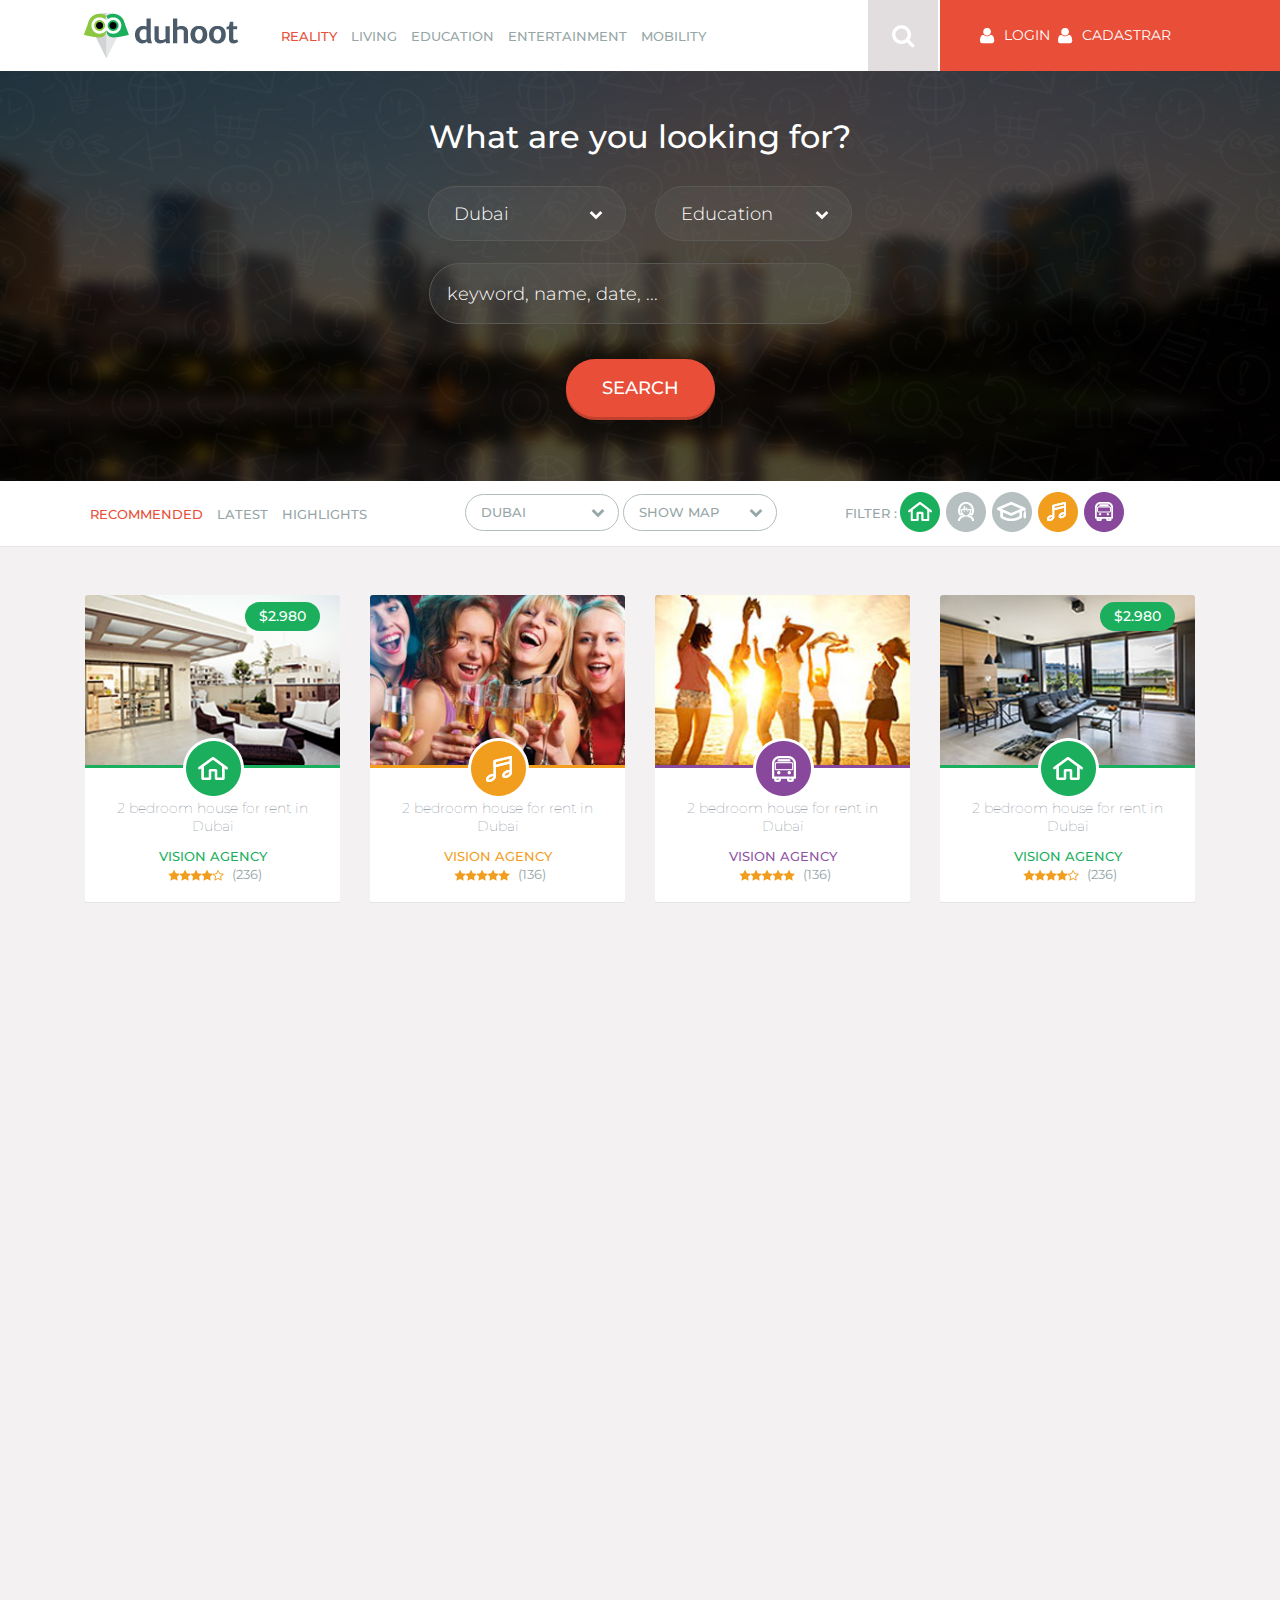
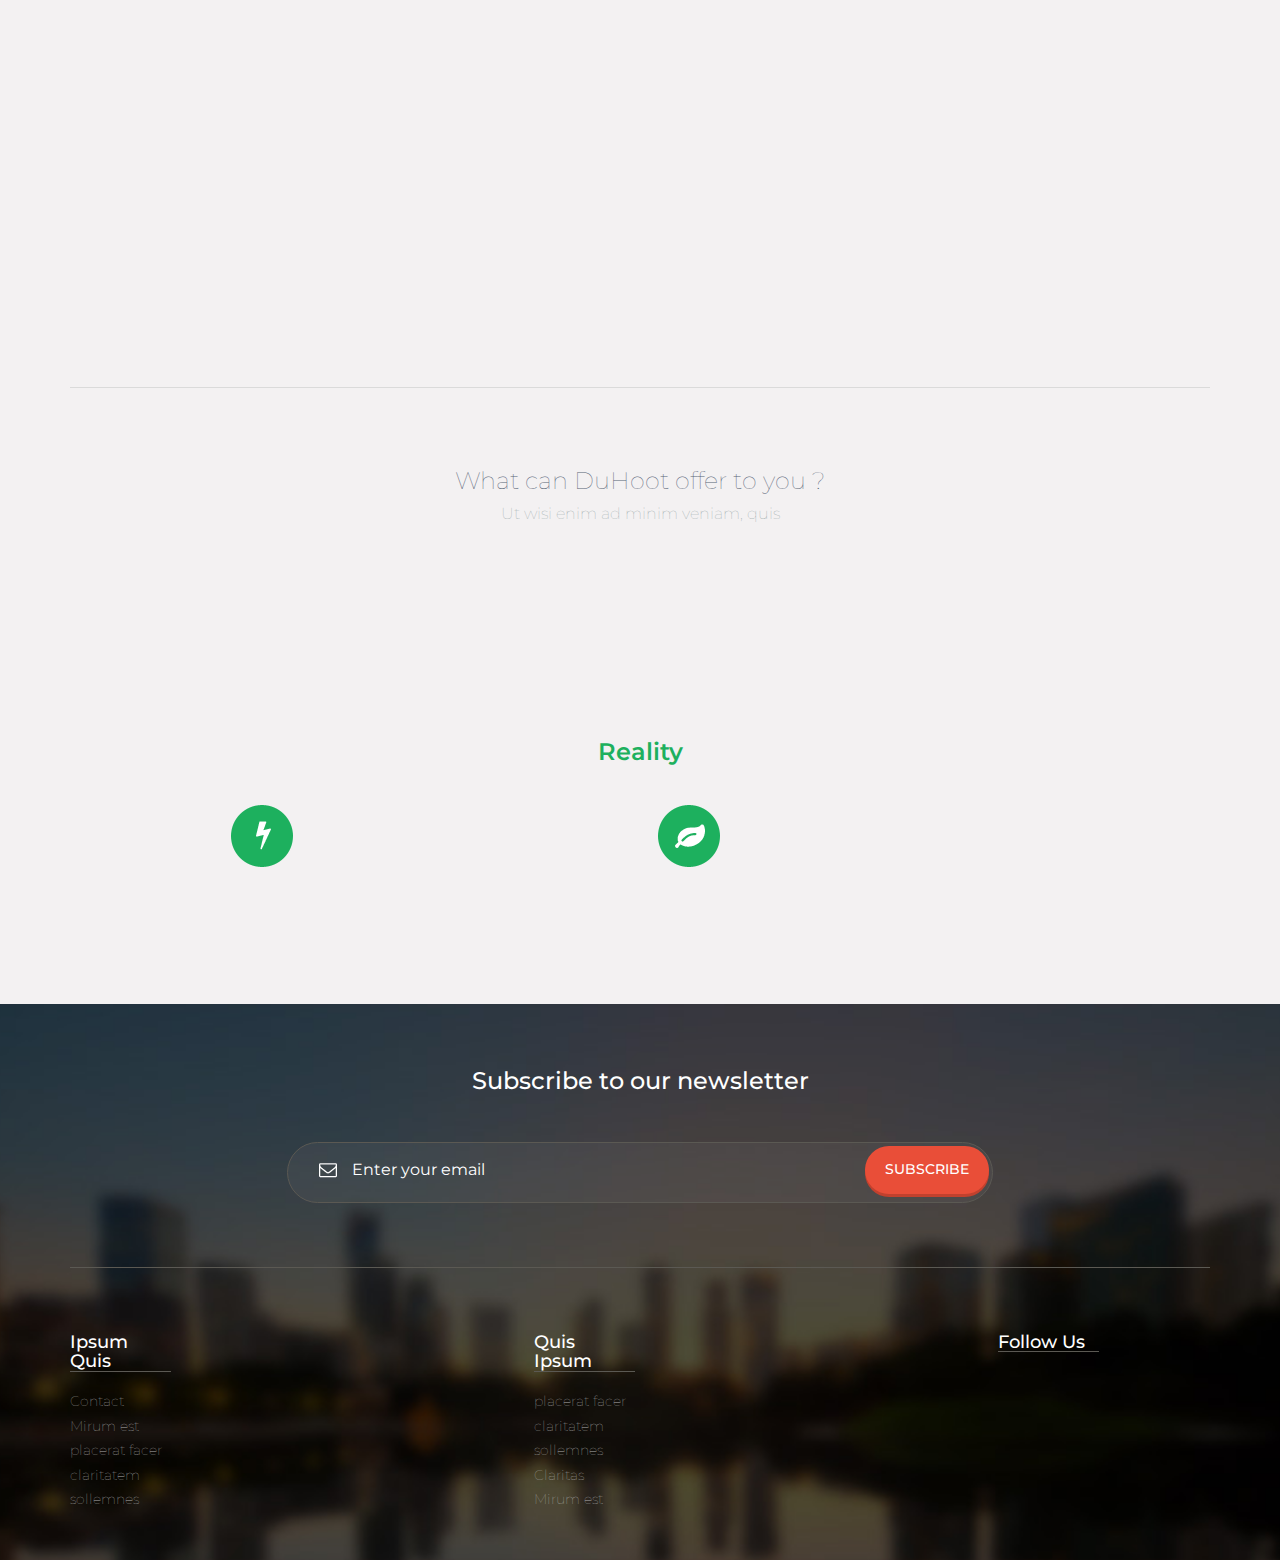
==== commit d78da84a: "asdad" ====
--- a/index.html
+++ b/index.html
@@ -83,8 +83,11 @@
 			</div>
 			<div class="col-sm-4 header_right">
 				<div id="loginContainer">
-					<a href="#" id="loginButton"><img src="images/login.png"><span>Login</span></a>
-					<div id="loginBox">
+					<a href="teste.html" id="loginButton"></a>
+					<a href="index.php" id="loginButton"><img src="images/login.png"><span>Login</span></a>
+					<a href="register.php" id="loginButton"><img src="images/login.png"><span>Cadastrar</span></a>
+					
+				<!--	<div id="loginBox">
 						<form id="loginForm">
 							<fieldset id="body">
 								<fieldset>
@@ -102,7 +105,7 @@
 							</fieldset>
 							<span><a href="#">Forgot your password?</a></span>
 						</form>
-					</div>
+					</div>-->
 				</div>
 				<div class="clearfix"></div>
 			</div>
